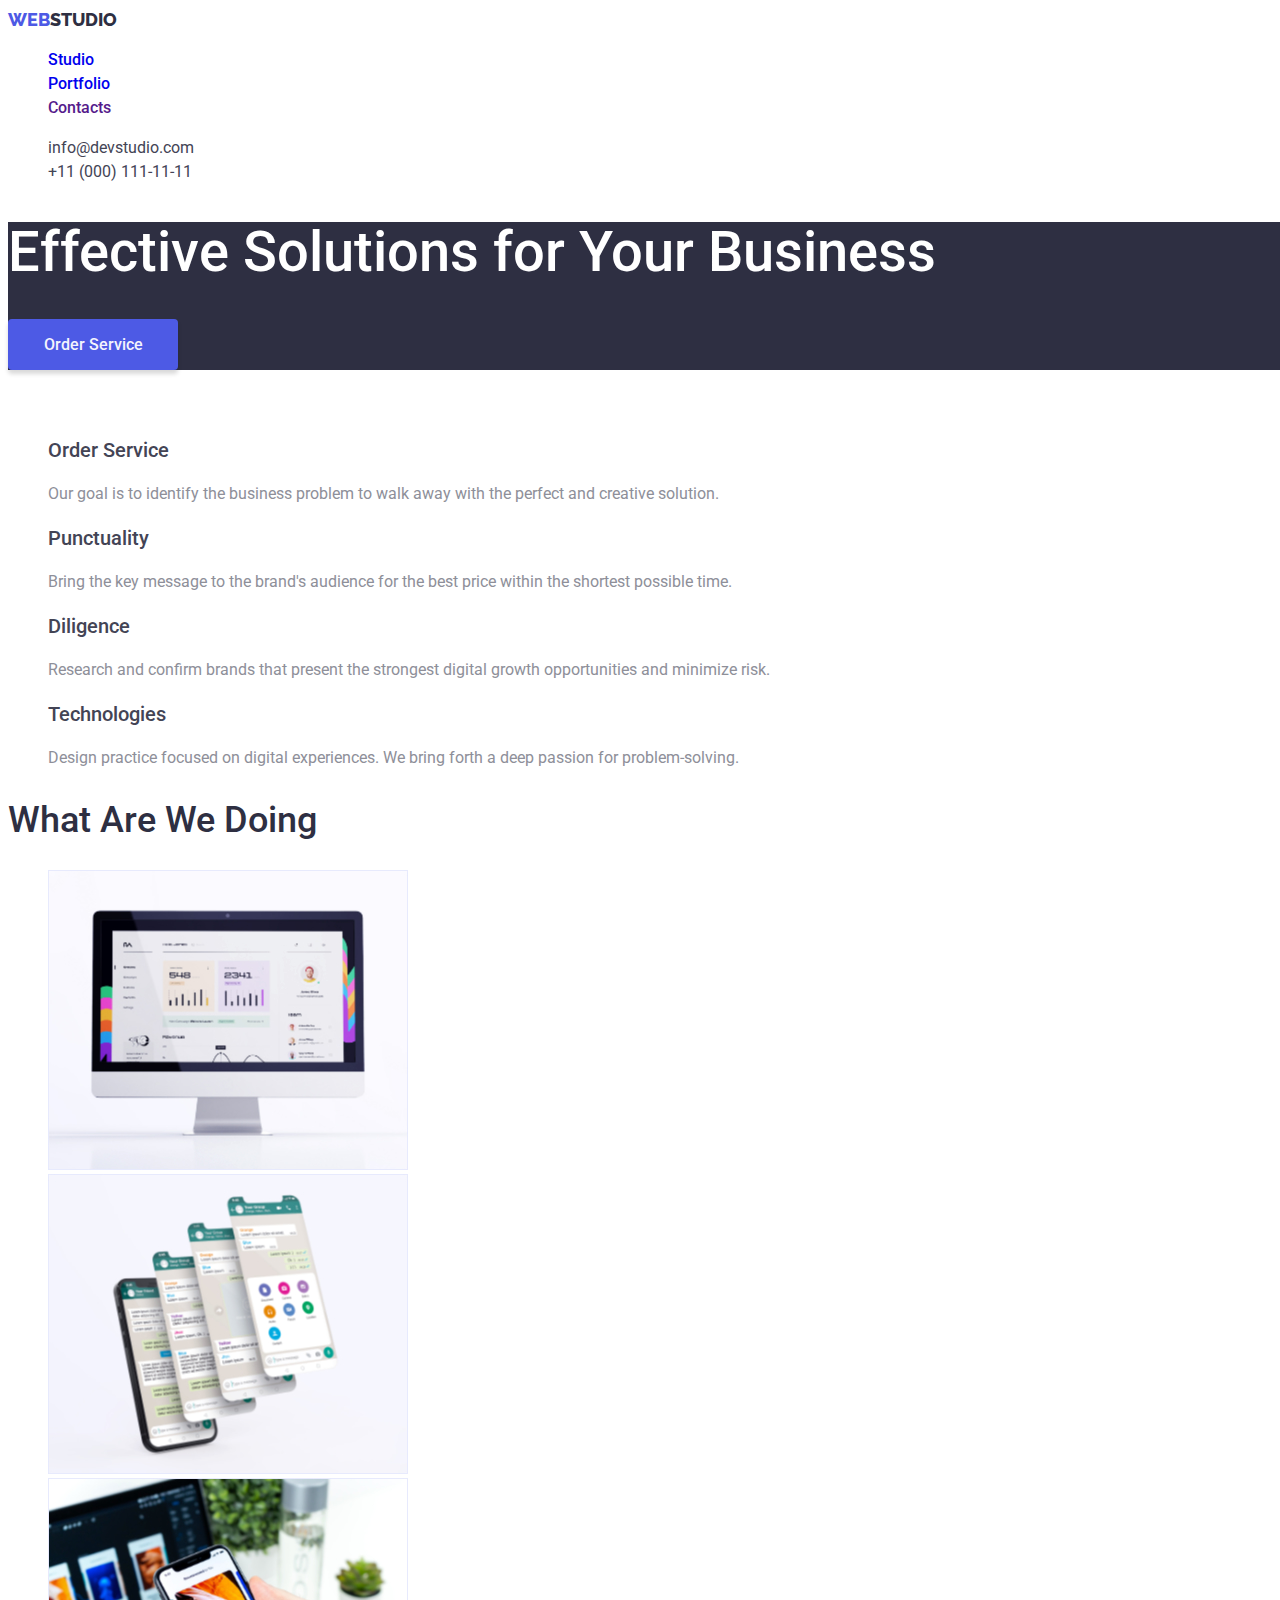
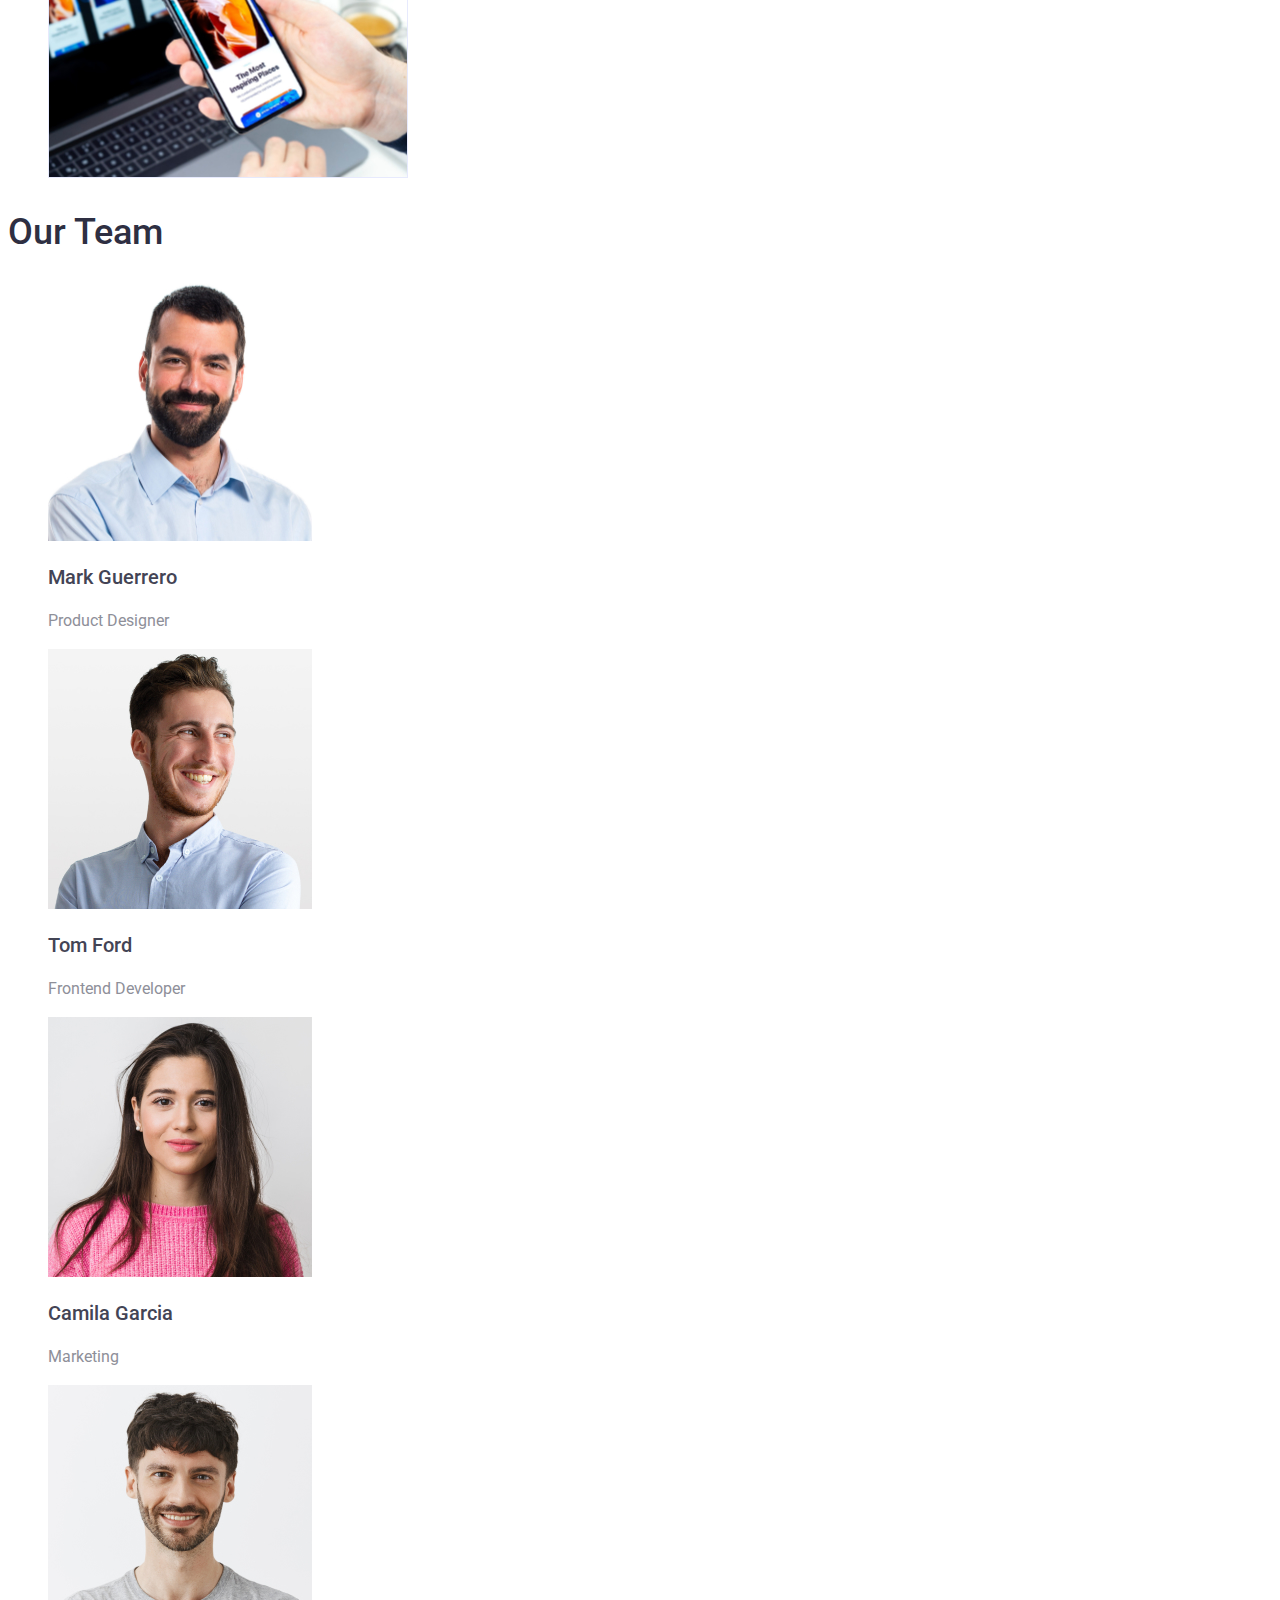
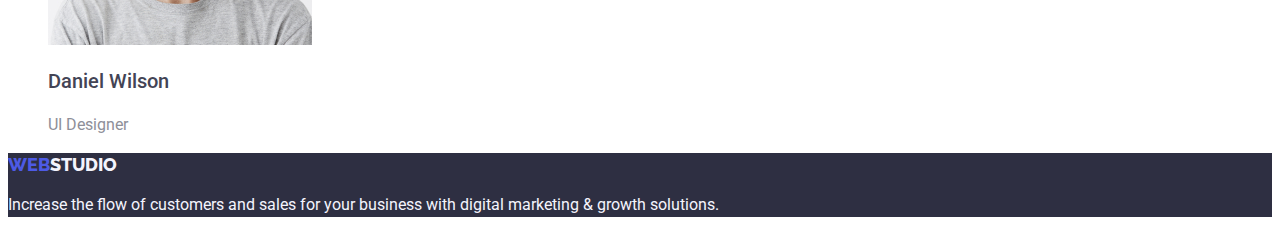
==== index.html @ f836b466 "Перенесла файлы" ====
<!DOCTYPE html>
<html lang="en">
  <head>
    <meta charset="UTF-8" />
    <meta http-equiv="X-UA-Compatible" content="IE=edge" />
    <meta name="viewport" content="width=device-width, initial-scale=1.0" />
    <title>WebStudio</title>
    <link
      href="https://fonts.googleapis.com/css2?family=Raleway:wght@700&family=Roboto:wght@400;500;700;900&display=swap"
      rel="stylesheet"
    />
    <link rel="stylesheet" href="./css/styles.css" />
  </head>
  <body>
    <header class="header">
      <a href=""
        ><span class="web">WEB</span><span class="studio">STUDIO</span></a
      >
      <nav>
        <ul class="header-nav">
          <li><a href="index.html" class="studio-link">Studio</a></li>
          <li><a href="portfolio.html" class="portfolio-link">Portfolio</a></li>
          <li><a href="" class="contacts-link">Contacts</a></li>
        </ul>
      </nav>
      <ul class="header-link">
        <li>
          <a href="mailto:info@devstudio.com" class="mail"
            >info@devstudio.com</a
          >
        </li>
        <li><a href="tel:+110001111111" class="tel">+11 (000) 111-11-11</a></li>
      </ul>
    </header>
    <main>
      <section class="hero">
        <h1 class="hero-title">Effective Solutions for Your Business</h1>
        <button class="button">
          <span class="button-text">Order Service</span>
        </button>
      </section>
      <section class="advantages">
        <h2 class="advantages-title">Our advantages</h2>
        <ul class="advantages-list">
          <li>
            <h3 class="header-list">Order Service</h3>
            <p class="text-list">
              Our goal is to identify the business problem to walk away with the
              perfect and creative solution.
            </p>
          </li>
          <li>
            <h3 class="header-list">Punctuality</h3>
            <p class="text-list">
              Bring the key message to the brand's audience for the best price
              within the shortest possible time.
            </p>
          </li>
          <li>
            <h3 class="header-list">Diligence</h3>
            <p class="text-list">
              Research and confirm brands that present the strongest digital
              growth opportunities and minimize risk.
            </p>
          </li>
          <li>
            <h3 class="header-list">Technologies</h3>
            <p class="text-list">
              Design practice focused on digital experiences. We bring forth a
              deep passion for problem-solving.
            </p>
          </li>
        </ul>
      </section>
      <section>
        <h2 class="section-title">What Are We Doing</h2>
        <ul>
          <li><img src="./images/img1.jpg" alt="Monitor" width="360" /></li>
          <li><img src="./images/img2.jpg" alt="Application" width="360" /></li>
          <li><img src="./images/img3.jpg" alt="Telephone" width="360" /></li>
        </ul>
      </section>
      <section>
        <h2 class="section-title">Our Team</h2>
        <ul>
          <li>
            <img src="./images/team1.jpg" alt="Mark" width="264" />
            <h3 class="header-list">Mark Guerrero</h3>
            <p class="text-list">Product Designer</p>
          </li>
          <li>
            <img src="./images/team2.jpg" alt="Tom" width="264" />
            <h3 class="header-list">Tom Ford</h3>
            <p class="text-list">Frontend Developer</p>
          </li>
          <li>
            <img src="./images/team3.jpg" alt="Camila" width="264" />
            <h3 class="header-list">Camila Garcia</h3>
            <p class="text-list">Marketing</p>
          </li>
          <li>
            <img src="./images/team4.jpg" alt="Daniel" width="264" />
            <h3 class="header-list">Daniel Wilson</h3>
            <p class="text-list">UI Designer</p>
          </li>
        </ul>
      </section>
    </main>
    <footer class="footer">
      <a href=""
        ><span class="web">WEB</span
        ><span class="studio-footer">STUDIO</span></a
      >
      <p class="footer-text">
        Increase the flow of customers and sales for your business with digital
        marketing & growth solutions.
      </p>
    </footer>
  </body>
</html>
---- css/styles.css ----
:root{
--PrimaryBrand: #4D5AE5;
--DarkColor: #2E2F42;
--SuccessColor: #31D0AA;
--TextColor: #434455;
--SubtleText: #8E8F99;
--Accent: #E7E9FC;
--Light : #F4F4FD;
}

body{
font-family:"Roboto", sans-serif;
}

a{
    text-decoration: none;
}

ul{
list-style-type: none;
}

.header{
background-color: #fff; 
}

.web{
color: var(--PrimaryBrand);
width: 44px;
font-weight: 800;
font-size: 18px;
line-height: 24px;
font-family: "Raleway";
}

.studio{
font-family: 'Raleway';
color: var(--DarkColor);
width: 44px;
font-weight: 800;
font-size: 18px;
line-height: 24px;
}

.header-nav{
color: var(--DarkColor);
font-weight: 500;
font-size: 16px;
line-height: 24px;
}

.studio-link:hover,
.studio-link:focus,
.portfolio-link:hover,
.portfolio-link:focus
.contacts-link:hover,
.contacts-link:focus{
color:var(--TextColor);
}

.header-nav:visited{
color: var(--TextColor);
}

.studio-link:active,
.portfolio-link:active,
.contacts-link:active{
color: var(--PrimaryBrand);
}

.mail, .tel{
color: var(--TextColor);
font-weight: 400;
font-size: 16px;
line-height: 24px;
}

.mail:hover, .mail:focus{
color: var(--PrimaryBrand);
}

.tel:hover, .tel:focus{
color: var(--PrimaryBrand);
}

.hero{
background-color: var(--DarkColor);
width: 1440px;
}

.hero-title{
color: #fff;
font-weight: 500;
font-size: 56px;
line-height: 60px;
}

.button{
background-color: var(--PrimaryBrand);
color: #F4F4FD;
width: 170px;
height: 51px;
box-shadow: 0px 4px 4px rgba(0, 0, 0, 0.15);
border-radius: 4px;
border: 0px;
cursor: pointer;
font-family: "Roboto";
font-weight: 500;
font-size: 16px;
line-height: 19px;
}

.advantages-title{
color: transparent;
}

.header-list{
color: var(--TextColor);
font-weight: 500;
font-size: 20px;
line-height: 24px;
}

.text-list{
color: var(--SubtleText);
font-weight: 400;
font-size: 16px;
line-height: 24px;
}

.section-title{
color: var(--DarkColor);
font-weight: 500;
font-size: 36px;
line-height: 40px;
}

.footer{
background-color: var(--DarkColor);
}

.studio-footer{
font-family: "Raleway";
color: #F4F4FD;
font-weight: 800;
font-size: 18px;
line-height: 21px;
}

.footer-text{
color: var(--Light);
font-weight: 400;
font-size: 16px;
line-height: 24px;
}

.portfolio-title{
color: transparent;
}

.portfolio-btn{
width: 116px;
height: 48px;
background: #F4F4FD;
border: 1px solid #E7E9FC;
border-radius: 4px;
font-family: 'Roboto';
font-weight: 500;
font-size: 16px;
line-height: 24px;
color:var(--PrimaryBrand)
}

.portfolio-btn:hover,
.portfolio-btn:focus{
background-color: var(--PrimaryBrand);
color: var(--Light);
}

.portfolio-btn{
cursor: pointer;
}
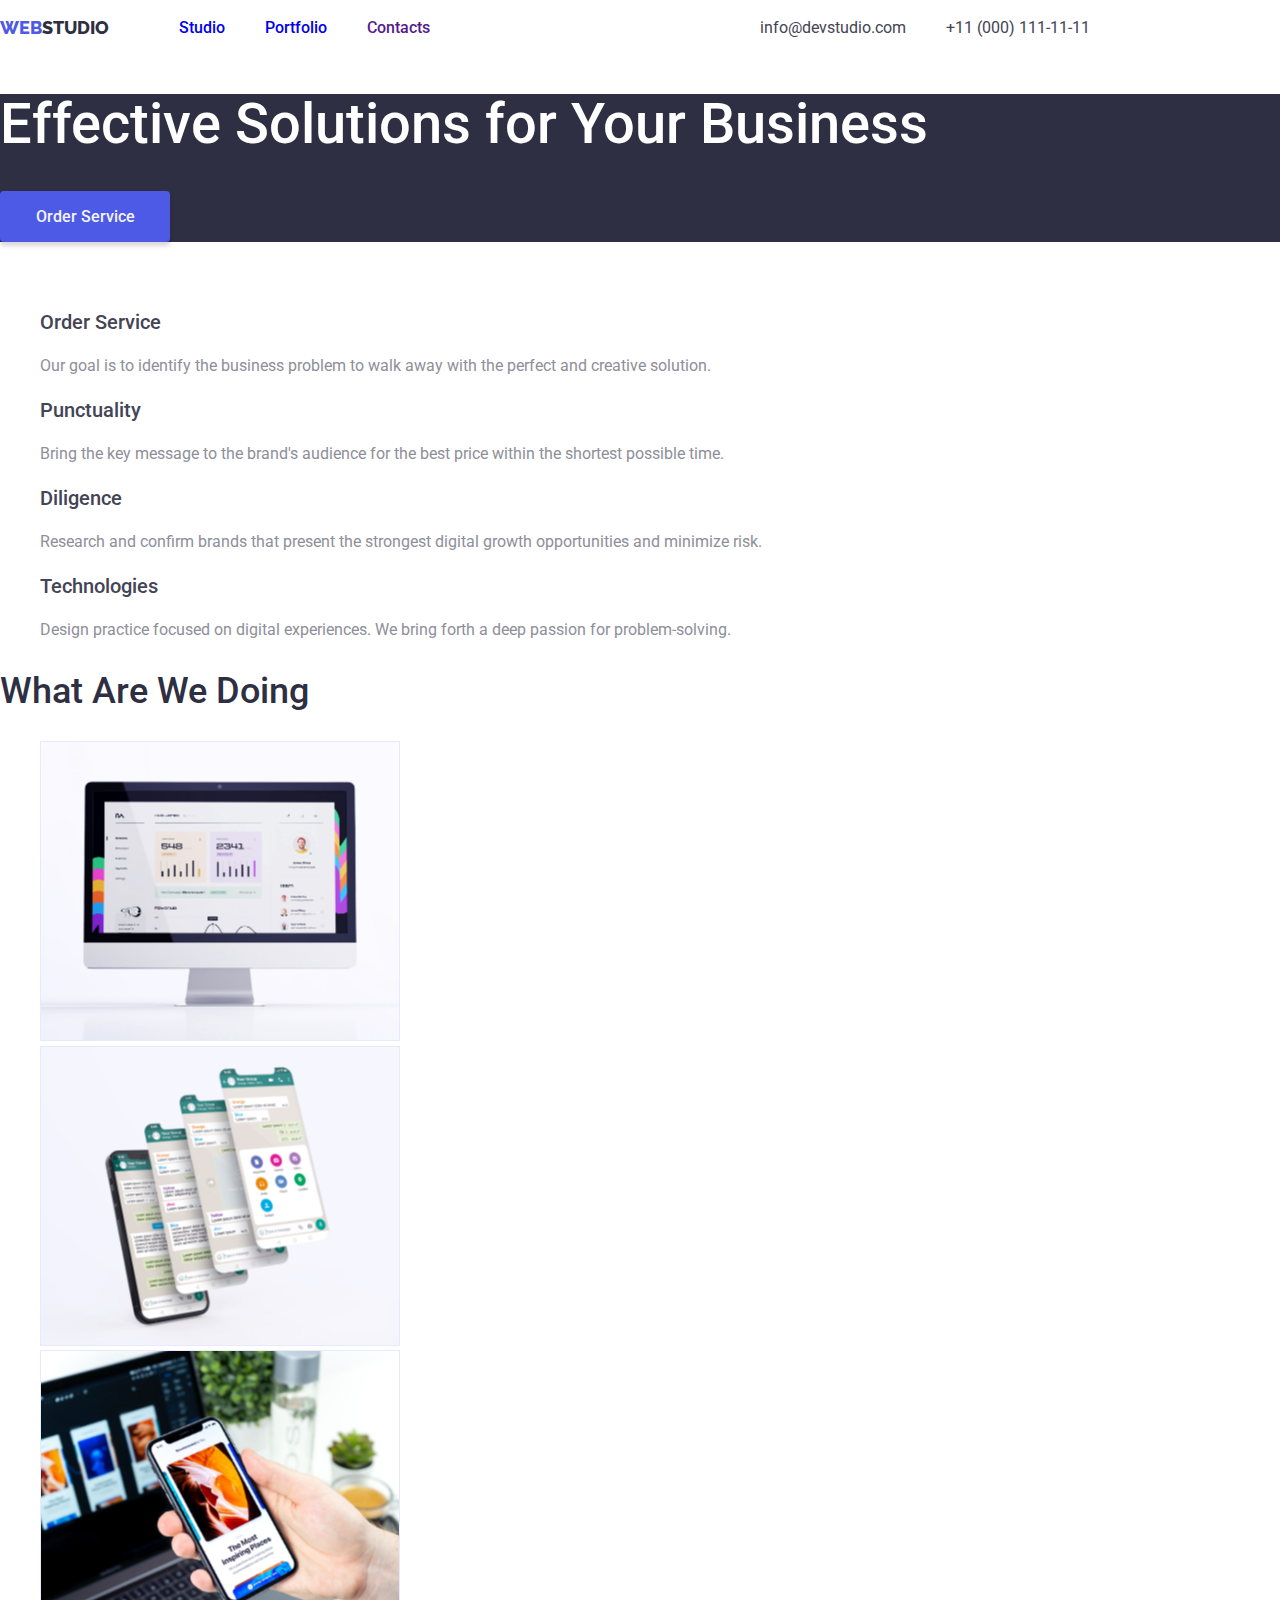
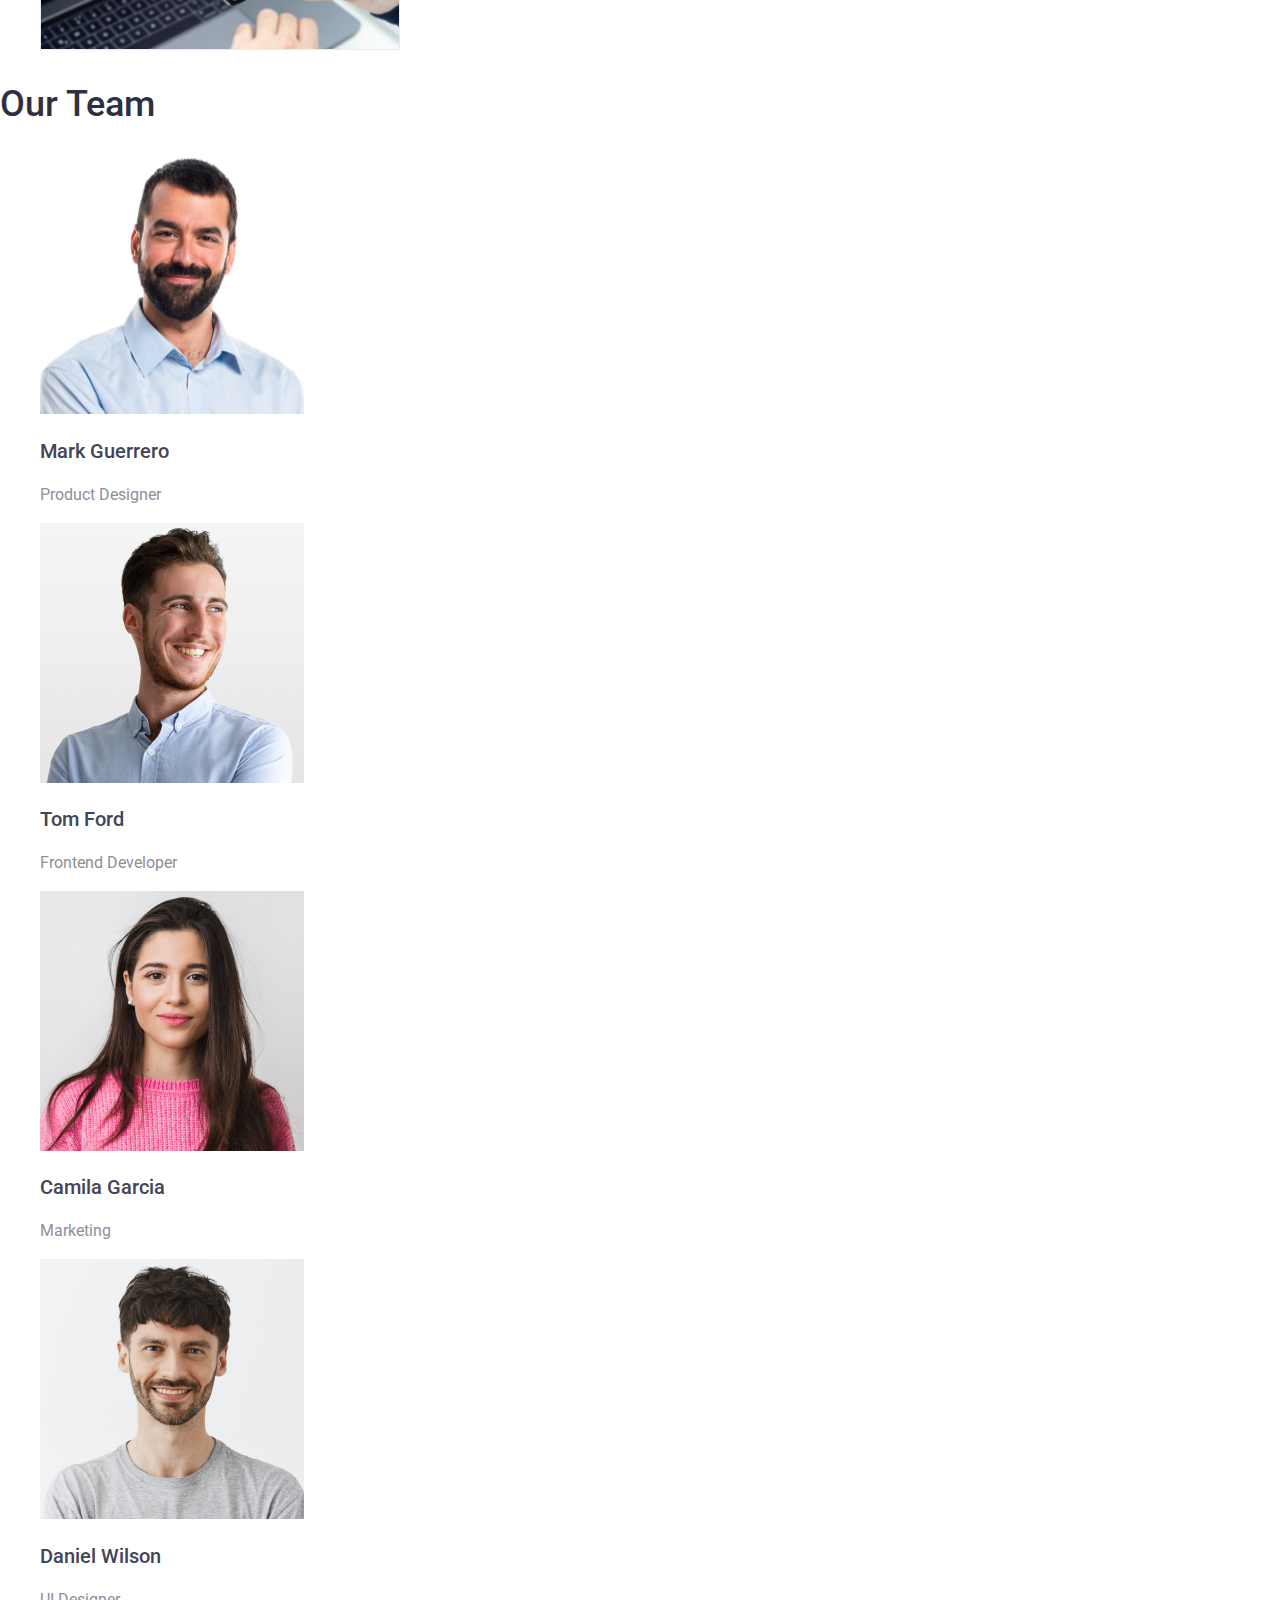
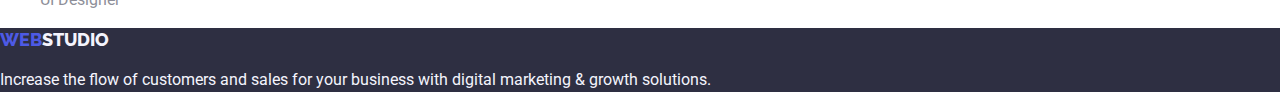
==== commit 42ee90d9: "css" ====
--- a/index.html
+++ b/index.html
@@ -6,6 +6,10 @@
     <meta name="viewport" content="width=device-width, initial-scale=1.0" />
     <title>WebStudio</title>
     <link
+    rel="stylesheet"
+    href="https://cdnjs.cloudflare.com/ajax/libs/modern-normalize/1.0.0/modern-normalize.min.css"
+  />
+    <link
       href="https://fonts.googleapis.com/css2?family=Raleway:wght@700&family=Roboto:wght@400;500;700;900&display=swap"
       rel="stylesheet"
     />
@@ -13,24 +17,26 @@
   </head>
   <body>
     <header class="header">
+      <nav class="main-nav">
       <a href=""
         ><span class="web">WEB</span><span class="studio">STUDIO</span></a
       >
-      <nav>
+      
         <ul class="header-nav">
-          <li><a href="index.html" class="studio-link">Studio</a></li>
-          <li><a href="portfolio.html" class="portfolio-link">Portfolio</a></li>
-          <li><a href="" class="contacts-link">Contacts</a></li>
+          <li><a href="index.html" class="studio-link item">Studio</a></li>
+          <li><a href="portfolio.html" class="portfolio-link item">Portfolio</a></li>
+          <li><a href="" class="contacts-link item">Contacts</a></li>
         </ul>
-      </nav>
+      
       <ul class="header-link">
         <li>
-          <a href="mailto:info@devstudio.com" class="mail"
+          <a href="mailto:info@devstudio.com" class="mail item"
             >info@devstudio.com</a
           >
         </li>
-        <li><a href="tel:+110001111111" class="tel">+11 (000) 111-11-11</a></li>
+        <li><a href="tel:+110001111111" class="tel item">+11 (000) 111-11-11</a></li>
       </ul>
+    </nav>
     </header>
     <main>
       <section class="hero">
--- a/css/styles.css
+++ b/css/styles.css
@@ -43,11 +43,28 @@
 line-height: 24px;
 }
 
+.main-nav{
+display: flex;
+align-items: center;
+justify-content: start;
+}
+
 .header-nav{
+display: flex;
+margin-left: 70px;
+padding-left: 0;
 color: var(--DarkColor);
 font-weight: 500;
 font-size: 16px;
 line-height: 24px;
+}
+
+.header-nav li{
+margin-right: 40px;
+}
+
+.header-nav :last-child{
+margin-right: 0px;
 }
 
 .studio-link:hover,
@@ -69,7 +86,18 @@
 color: var(--PrimaryBrand);
 }
 
+.header-link{
+display: flex;
+padding-left: 0;
+margin-left: 330px;
+}
+
+.header-link:first-child{
+margin-right: 40px;
+}
+
 .mail, .tel{
+margin-right: 40px;
 color: var(--TextColor);
 font-weight: 400;
 font-size: 16px;
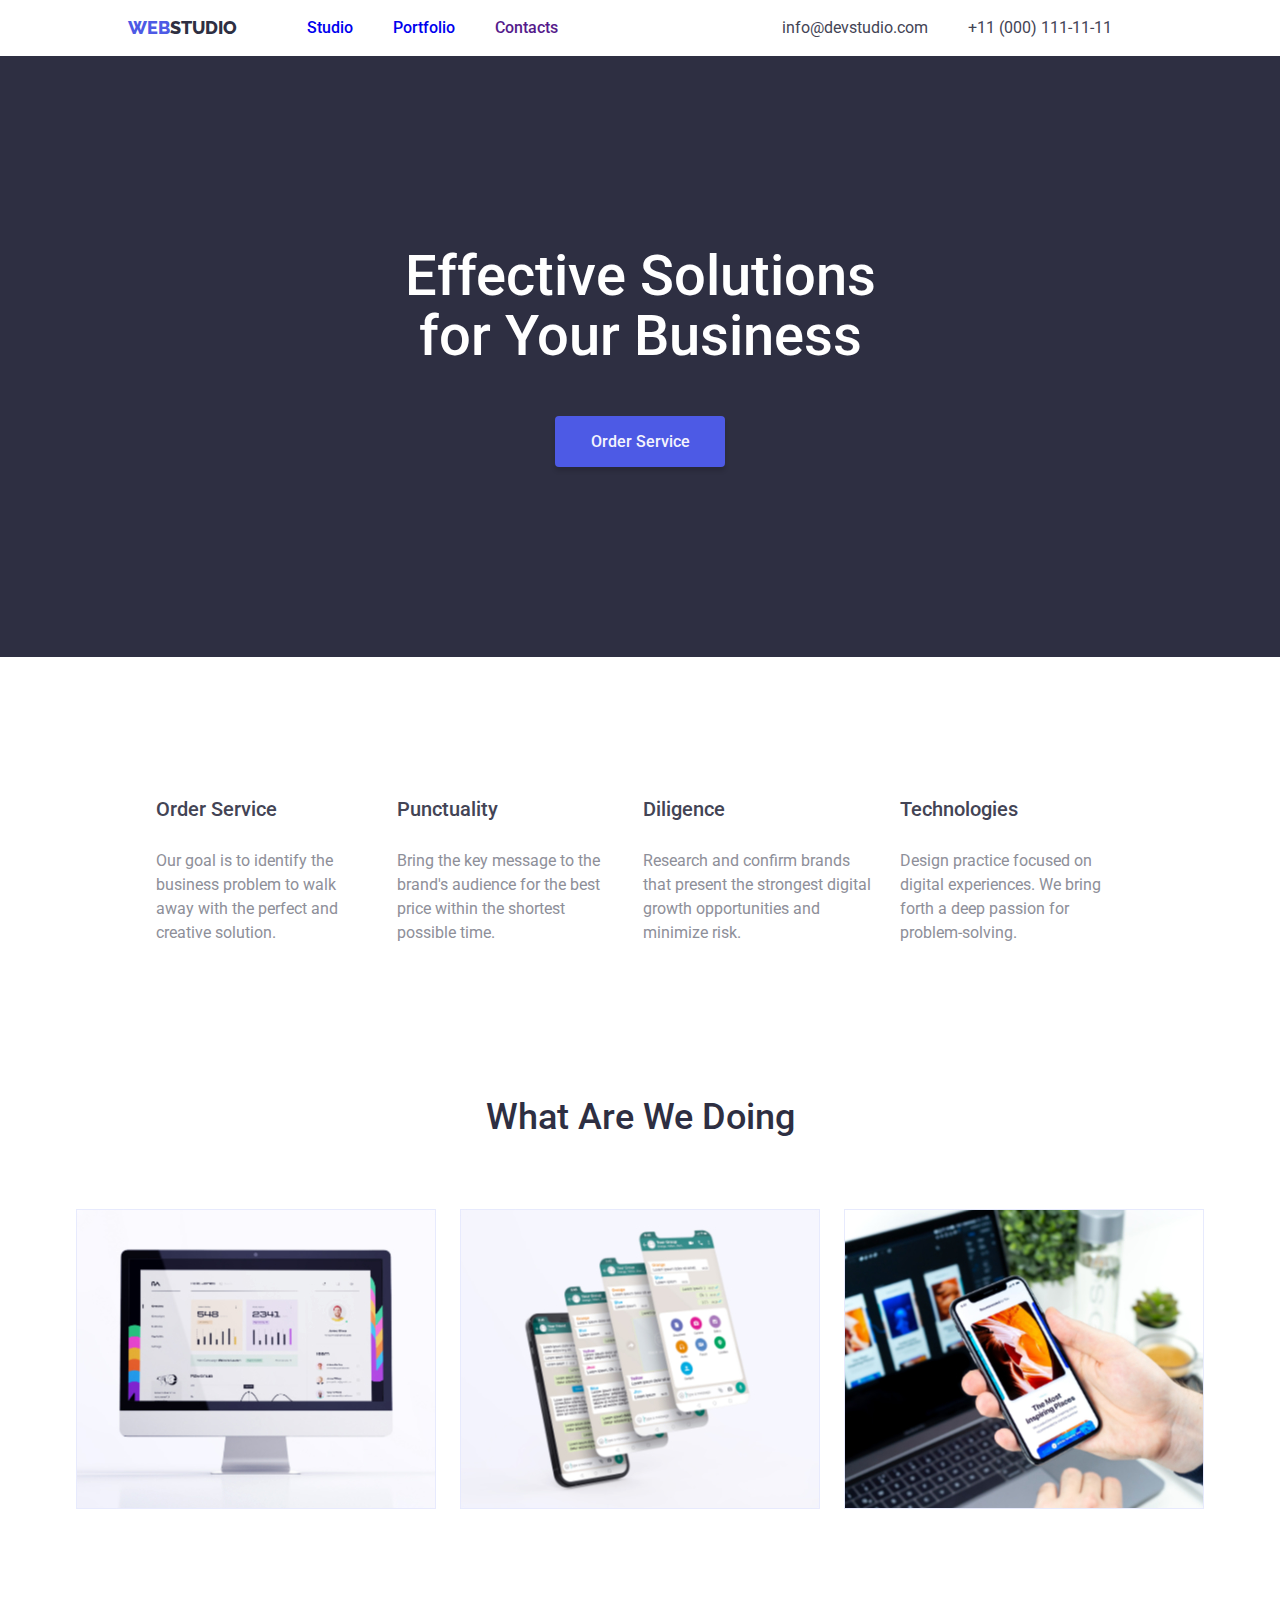
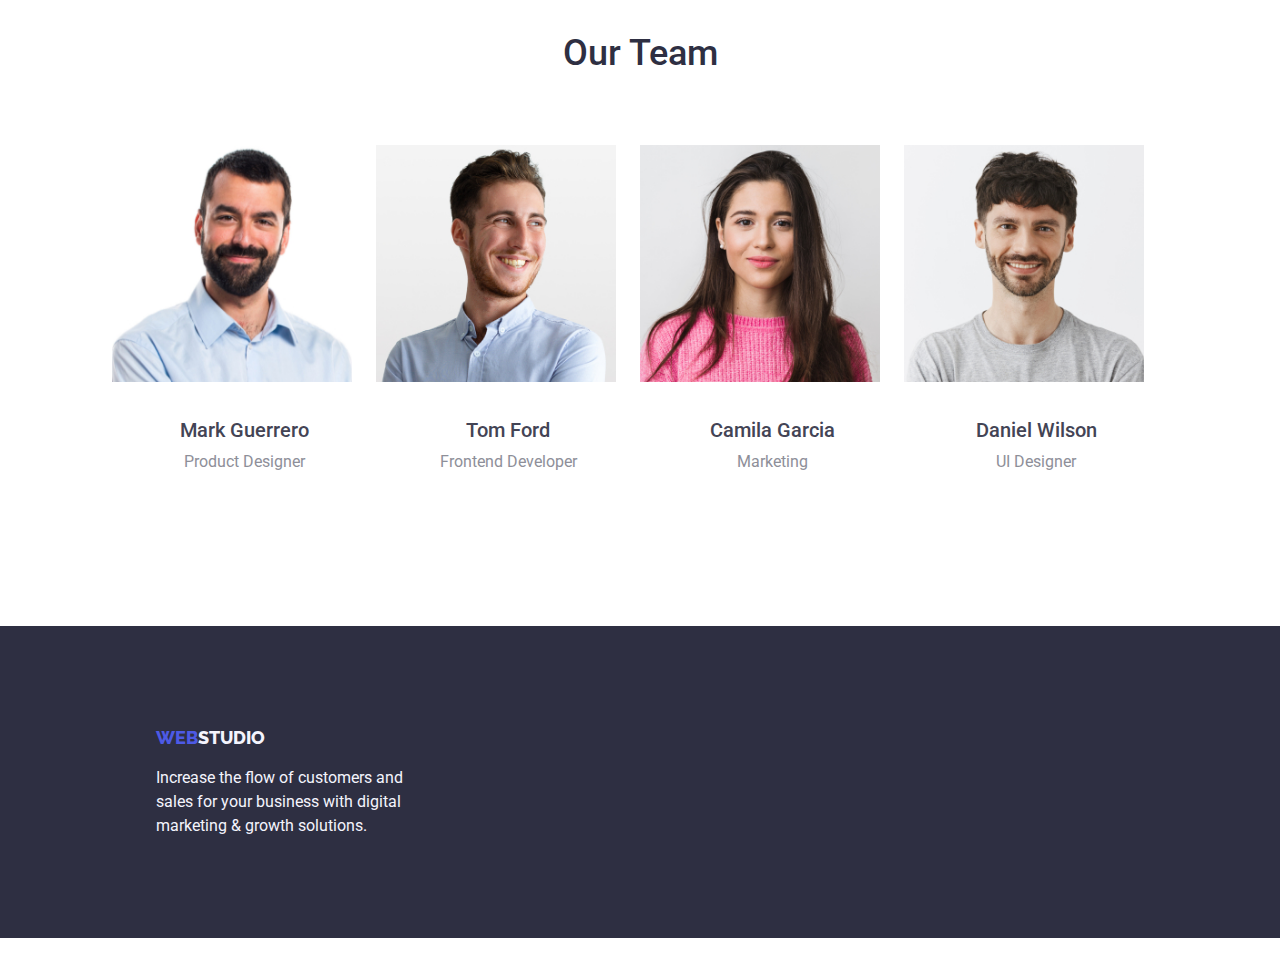
==== commit 53d6606c: "Оформила index.html" ====
--- a/index.html
+++ b/index.html
@@ -6,9 +6,9 @@
     <meta name="viewport" content="width=device-width, initial-scale=1.0" />
     <title>WebStudio</title>
     <link
-    rel="stylesheet"
-    href="https://cdnjs.cloudflare.com/ajax/libs/modern-normalize/1.0.0/modern-normalize.min.css"
-  />
+      rel="stylesheet"
+      href="https://cdnjs.cloudflare.com/ajax/libs/modern-normalize/1.0.0/modern-normalize.min.css"
+    />
     <link
       href="https://fonts.googleapis.com/css2?family=Raleway:wght@700&family=Roboto:wght@400;500;700;900&display=swap"
       rel="stylesheet"
@@ -18,25 +18,29 @@
   <body>
     <header class="header">
       <nav class="main-nav">
-      <a href=""
-        ><span class="web">WEB</span><span class="studio">STUDIO</span></a
-      >
-      
+        <a href=""
+          ><span class="web">WEB</span><span class="studio">STUDIO</span></a
+        >
+
         <ul class="header-nav">
           <li><a href="index.html" class="studio-link item">Studio</a></li>
-          <li><a href="portfolio.html" class="portfolio-link item">Portfolio</a></li>
+          <li>
+            <a href="portfolio.html" class="portfolio-link item">Portfolio</a>
+          </li>
           <li><a href="" class="contacts-link item">Contacts</a></li>
         </ul>
-      
-      <ul class="header-link">
-        <li>
-          <a href="mailto:info@devstudio.com" class="mail item"
-            >info@devstudio.com</a
-          >
-        </li>
-        <li><a href="tel:+110001111111" class="tel item">+11 (000) 111-11-11</a></li>
-      </ul>
-    </nav>
+
+        <ul class="header-link">
+          <li>
+            <a href="mailto:info@devstudio.com" class="mail item"
+              >info@devstudio.com</a
+            >
+          </li>
+          <li>
+            <a href="tel:+110001111111" class="tel item">+11 (000) 111-11-11</a>
+          </li>
+        </ul>
+      </nav>
     </header>
     <main>
       <section class="hero">
@@ -80,7 +84,7 @@
       </section>
       <section>
         <h2 class="section-title">What Are We Doing</h2>
-        <ul>
+        <ul class="section-list">
           <li><img src="./images/img1.jpg" alt="Monitor" width="360" /></li>
           <li><img src="./images/img2.jpg" alt="Application" width="360" /></li>
           <li><img src="./images/img3.jpg" alt="Telephone" width="360" /></li>
@@ -88,35 +92,57 @@
       </section>
       <section>
         <h2 class="section-title">Our Team</h2>
-        <ul>
-          <li>
-            <img src="./images/team1.jpg" alt="Mark" width="264" />
-            <h3 class="header-list">Mark Guerrero</h3>
-            <p class="text-list">Product Designer</p>
+        <ul class="team-list">
+          <li class="section-team">
+            <img
+              src="./images/team1.jpg"
+              alt="Mark"
+              width="264"
+              class="image-team"
+            />
+            <h3 class="header-team">Mark Guerrero</h3>
+            <p class="text-team">Product Designer</p>
           </li>
-          <li>
-            <img src="./images/team2.jpg" alt="Tom" width="264" />
-            <h3 class="header-list">Tom Ford</h3>
-            <p class="text-list">Frontend Developer</p>
+          <li class="section-team">
+            <img
+              src="./images/team2.jpg"
+              alt="Tom"
+              width="264"
+              class="image-team"
+            />
+            <h3 class="header-team">Tom Ford</h3>
+            <p class="text-team">Frontend Developer</p>
           </li>
-          <li>
-            <img src="./images/team3.jpg" alt="Camila" width="264" />
-            <h3 class="header-list">Camila Garcia</h3>
-            <p class="text-list">Marketing</p>
+          <li class="section-team">
+            <img
+              src="./images/team3.jpg"
+              alt="Camila"
+              width="264"
+              class="image-team"
+            />
+            <h3 class="header-team">Camila Garcia</h3>
+            <p class="text-team">Marketing</p>
           </li>
-          <li>
-            <img src="./images/team4.jpg" alt="Daniel" width="264" />
-            <h3 class="header-list">Daniel Wilson</h3>
-            <p class="text-list">UI Designer</p>
+          <li class="section-team">
+            <img
+              src="./images/team4.jpg"
+              alt="Daniel"
+              width="264"
+              class="image-team"
+            />
+            <h3 class="header-team">Daniel Wilson</h3>
+            <p class="text-team">UI Designer</p>
           </li>
         </ul>
       </section>
     </main>
     <footer class="footer">
-      <a href=""
-        ><span class="web">WEB</span
-        ><span class="studio-footer">STUDIO</span></a
-      >
+      <div class="logo-footer">
+        <a href="" class="footer-link"
+          ><span class="web footer">WEB</span
+          ><span class="studio-footer">STUDIO</span></a
+        >
+      </div>
       <p class="footer-text">
         Increase the flow of customers and sales for your business with digital
         marketing & growth solutions.
--- a/css/styles.css
+++ b/css/styles.css
@@ -1,211 +1,343 @@
-
-:root{
---PrimaryBrand: #4D5AE5;
---DarkColor: #2E2F42;
---SuccessColor: #31D0AA;
---TextColor: #434455;
---SubtleText: #8E8F99;
---Accent: #E7E9FC;
---Light : #F4F4FD;
-}
-
-body{
-font-family:"Roboto", sans-serif;
-}
-
-a{
-    text-decoration: none;
-}
-
-ul{
-list-style-type: none;
-}
-
-.header{
-background-color: #fff; 
-}
-
-.web{
-color: var(--PrimaryBrand);
-width: 44px;
-font-weight: 800;
-font-size: 18px;
-line-height: 24px;
-font-family: "Raleway";
-}
-
-.studio{
-font-family: 'Raleway';
-color: var(--DarkColor);
-width: 44px;
-font-weight: 800;
-font-size: 18px;
-line-height: 24px;
-}
-
-.main-nav{
-display: flex;
-align-items: center;
-justify-content: start;
-}
-
-.header-nav{
-display: flex;
-margin-left: 70px;
-padding-left: 0;
-color: var(--DarkColor);
-font-weight: 500;
-font-size: 16px;
-line-height: 24px;
-}
-
-.header-nav li{
-margin-right: 40px;
-}
-
-.header-nav :last-child{
-margin-right: 0px;
+:root {
+  --PrimaryBrand: #4d5ae5;
+  --DarkColor: #2e2f42;
+  --SuccessColor: #31d0aa;
+  --TextColor: #434455;
+  --SubtleText: #8e8f99;
+  --Accent: #e7e9fc;
+  --Light: #f4f4fd;
+}
+
+body {
+  font-family: "Roboto", sans-serif;
+}
+
+a {
+  text-decoration: none;
+}
+
+ul {
+  list-style-type: none;
+}
+
+.header {
+  justify-content: center;
+  width: 80%;
+  margin: auto;
+  background-color: #fff;
+}
+
+.web {
+  color: var(--PrimaryBrand);
+  width: 44px;
+  font-weight: 800;
+  font-size: 18px;
+  line-height: 24px;
+  font-family: "Raleway";
+}
+
+.studio {
+  font-family: "Raleway";
+  color: var(--DarkColor);
+  width: 44px;
+  font-weight: 800;
+  font-size: 18px;
+  line-height: 24px;
+}
+
+.main-nav {
+  display: flex;
+  align-items: center;
+}
+
+.header-nav {
+  display: flex;
+  margin-left: 70px;
+  padding-left: 0;
+  color: var(--DarkColor);
+  font-weight: 500;
+  font-size: 16px;
+  line-height: 24px;
+}
+
+.header-nav li {
+  margin-right: 40px;
+}
+
+.header-nav :last-child {
+  margin-right: 0px;
 }
 
 .studio-link:hover,
 .studio-link:focus,
 .portfolio-link:hover,
-.portfolio-link:focus
-.contacts-link:hover,
-.contacts-link:focus{
-color:var(--TextColor);
-}
-
-.header-nav:visited{
-color: var(--TextColor);
+.portfolio-link:focus .contacts-link:hover,
+.contacts-link:focus {
+  color: var(--TextColor);
+}
+
+.header-nav:visited {
+  color: var(--TextColor);
 }
 
 .studio-link:active,
 .portfolio-link:active,
-.contacts-link:active{
-color: var(--PrimaryBrand);
-}
-
-.header-link{
-display: flex;
-padding-left: 0;
-margin-left: 330px;
-}
-
-.header-link:first-child{
-margin-right: 40px;
-}
-
-.mail, .tel{
-margin-right: 40px;
-color: var(--TextColor);
-font-weight: 400;
-font-size: 16px;
-line-height: 24px;
-}
-
-.mail:hover, .mail:focus{
-color: var(--PrimaryBrand);
-}
-
-.tel:hover, .tel:focus{
-color: var(--PrimaryBrand);
-}
-
-.hero{
-background-color: var(--DarkColor);
-width: 1440px;
-}
-
-.hero-title{
-color: #fff;
-font-weight: 500;
-font-size: 56px;
-line-height: 60px;
-}
-
-.button{
-background-color: var(--PrimaryBrand);
-color: #F4F4FD;
-width: 170px;
-height: 51px;
-box-shadow: 0px 4px 4px rgba(0, 0, 0, 0.15);
-border-radius: 4px;
-border: 0px;
-cursor: pointer;
-font-family: "Roboto";
-font-weight: 500;
-font-size: 16px;
-line-height: 19px;
-}
-
-.advantages-title{
-color: transparent;
-}
-
-.header-list{
-color: var(--TextColor);
-font-weight: 500;
-font-size: 20px;
-line-height: 24px;
-}
-
-.text-list{
-color: var(--SubtleText);
-font-weight: 400;
-font-size: 16px;
-line-height: 24px;
-}
-
-.section-title{
-color: var(--DarkColor);
-font-weight: 500;
-font-size: 36px;
-line-height: 40px;
-}
-
-.footer{
-background-color: var(--DarkColor);
-}
-
-.studio-footer{
-font-family: "Raleway";
-color: #F4F4FD;
-font-weight: 800;
-font-size: 18px;
-line-height: 21px;
-}
-
-.footer-text{
-color: var(--Light);
-font-weight: 400;
-font-size: 16px;
-line-height: 24px;
-}
-
-.portfolio-title{
-color: transparent;
-}
-
-.portfolio-btn{
-width: 116px;
-height: 48px;
-background: #F4F4FD;
-border: 1px solid #E7E9FC;
-border-radius: 4px;
-font-family: 'Roboto';
-font-weight: 500;
-font-size: 16px;
-line-height: 24px;
-color:var(--PrimaryBrand)
+.contacts-link:active {
+  color: var(--PrimaryBrand);
+}
+
+.header-link {
+  display: flex;
+  padding-left: 0;
+  margin-left: auto;
+}
+
+.header-link:first-child {
+  margin-right: 40px;
+}
+
+.mail,
+.tel {
+  margin-right: 40px;
+  color: var(--TextColor);
+  font-weight: 400;
+  font-size: 16px;
+  line-height: 24px;
+}
+
+.mail:hover,
+.mail:focus {
+  color: var(--PrimaryBrand);
+}
+
+.tel:hover,
+.tel:focus {
+  color: var(--PrimaryBrand);
+}
+
+.hero {
+  display: inline-block;
+  text-align: center;
+  background-color: var(--DarkColor);
+  width: 100%;
+}
+
+.hero-title {
+  margin: auto;
+  padding-top: 190px;
+  padding-bottom: 50px;
+  width: 492px;
+  color: #fff;
+  font-weight: 500;
+  font-size: 56px;
+  line-height: 60px;
+}
+
+.button {
+  margin-bottom: 190px;
+  background-color: var(--PrimaryBrand);
+  color: #f4f4fd;
+  width: 170px;
+  height: 51px;
+  box-shadow: 0px 4px 4px rgba(0, 0, 0, 0.15);
+  border-radius: 4px;
+  border: 0px;
+  cursor: pointer;
+  font-family: "Roboto";
+  font-weight: 500;
+  font-size: 16px;
+  line-height: 19px;
+}
+
+.advantages-list {
+  display: flex;
+  flex-direction: row;
+  margin-top: 120px;
+  margin-left: 156px;
+  margin-right: 156px;
+  padding-left: 0px;
+}
+
+..advantages-list:first-child{
+padding-left: 156px;
+}
+
+..advantages-list:last-child{
+padding-right: 156px;
+}
+
+.advantages-list :not(:last-child) {
+  padding-right: 24px;
+}
+
+.advantages-title {
+  display: none;
+  margin: 0;
+  padding: 0;
+  color: transparent;
+}
+
+.header-list {
+  padding-bottom: 8px;
+  color: var(--TextColor);
+  font-weight: 500;
+  font-size: 20px;
+  line-height: 24px;
+}
+
+.text-list {
+  color: var(--SubtleText);
+  font-weight: 400;
+  font-size: 16px;
+  line-height: 24px;
+}
+
+.section-title {
+  text-align: center;
+  margin: auto;
+  padding-top: 120px;
+  padding-bottom: 72px;
+  color: var(--DarkColor);
+  font-weight: 500;
+  font-size: 36px;
+  line-height: 40px;
+}
+
+.section-list {
+  display: flex;
+  justify-content: center;
+  margin: 0;
+  padding: 0;
+}
+
+.section-list :not(:last-child) {
+  padding-right: 24px;
+}
+
+.team-list {
+  display: flex;
+  justify-content: center;
+  margin: 0;
+  padding: 0;
+}
+
+.image-team {
+  padding: 0px;
+}
+
+.header-team{
+padding-right: 0px !important;
+}
+
+.section-team :not(:last-child) {
+  padding-right: 24px;
+}
+
+.section-team:first-child{
+padding-left: 156px;
+}
+
+.section-team:last-child{
+padding-right: 156px;
+}
+
+.header-team{
+padding-top: 32px;
+padding-bottom: 8px;
+}
+
+.text-team {
+  text-align: center;
+}
+
+.text-team {
+  padding-bottom: 152px;
+}
+
+.header-list > .team {
+  margin: 0;
+  padding-top: 32px;
+  padding-bottom: 8px;
+  padding-left: 0px;
+  padding-right: 0px;
+}
+
+.header-team {
+  text-align: center;
+  margin: 0px;
+  padding-bottom: 8px;
+  color: var(--TextColor);
+  font-weight: 500;
+  font-size: 20px;
+  line-height: 24px;
+}
+
+.text-team {
+  margin: 0px;
+  color: var(--SubtleText);
+  font-weight: 400;
+  font-size: 16px;
+  line-height: 24px;
+}
+
+.footer {
+  width: 100%;
+  background-color: var(--DarkColor);
+}
+
+.logo-footer{
+padding-top: 100px;
+padding-bottom: 16px;
+padding-left: 156px;
+}
+
+.studio-footer {
+  font-family: "Raleway";
+  color: #f4f4fd;
+  font-weight: 800;
+  font-size: 18px;
+  line-height: 21px;
+}
+
+
+.web .footer{
+margin: 0;
+}
+
+.footer-text {
+margin-left: 156px;
+margin-top: 0px;
+padding-bottom: 100px;
+  width: 264px;
+  color: var(--Light);
+  font-weight: 400;
+  font-size: 16px;
+  line-height: 24px;
+}
+
+.portfolio-title {
+  color: transparent;
+}
+
+.portfolio-btn {
+  width: 116px;
+  height: 48px;
+  background: #f4f4fd;
+  border: 1px solid #e7e9fc;
+  border-radius: 4px;
+  font-family: "Roboto";
+  font-weight: 500;
+  font-size: 16px;
+  line-height: 24px;
+  color: var(--PrimaryBrand);
 }
 
 .portfolio-btn:hover,
-.portfolio-btn:focus{
-background-color: var(--PrimaryBrand);
-color: var(--Light);
-}
-
-.portfolio-btn{
-cursor: pointer;
-}+.portfolio-btn:focus {
+  background-color: var(--PrimaryBrand);
+  color: var(--Light);
+}
+
+.portfolio-btn {
+  cursor: pointer;
+}
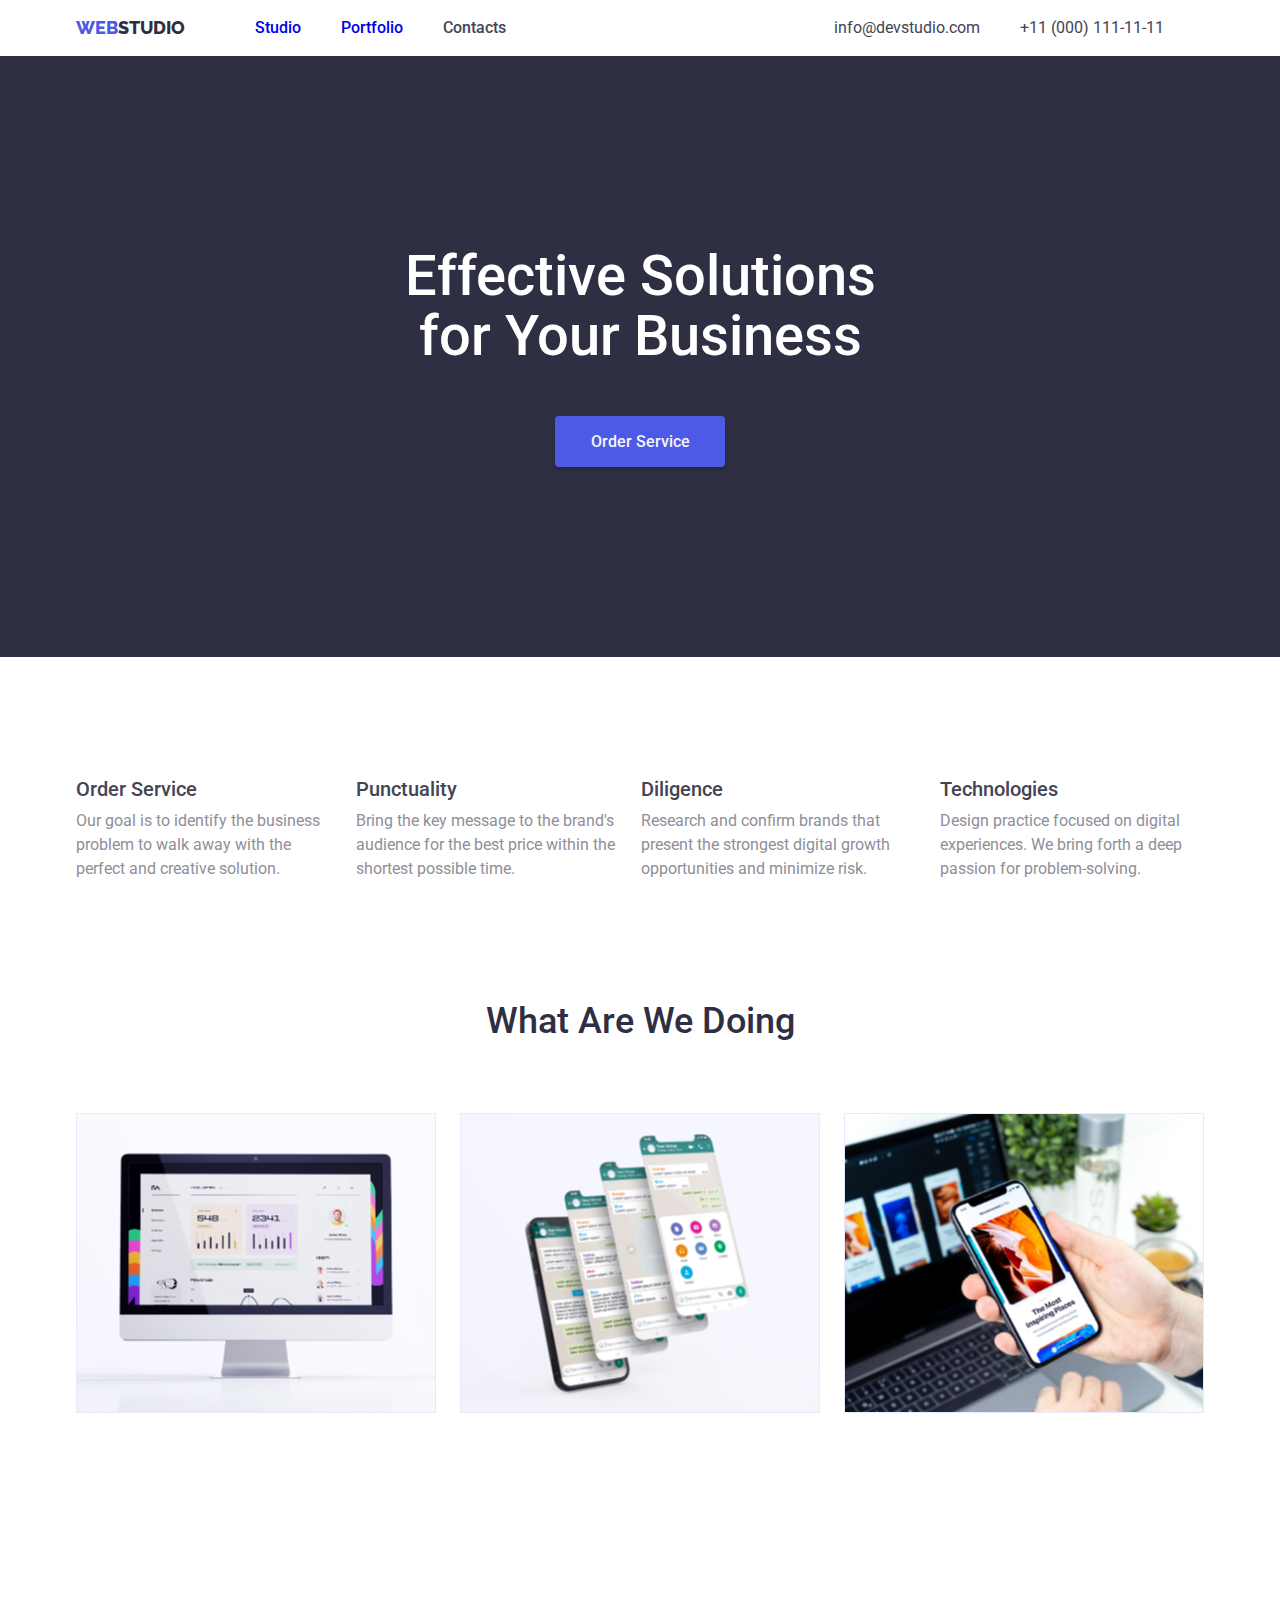
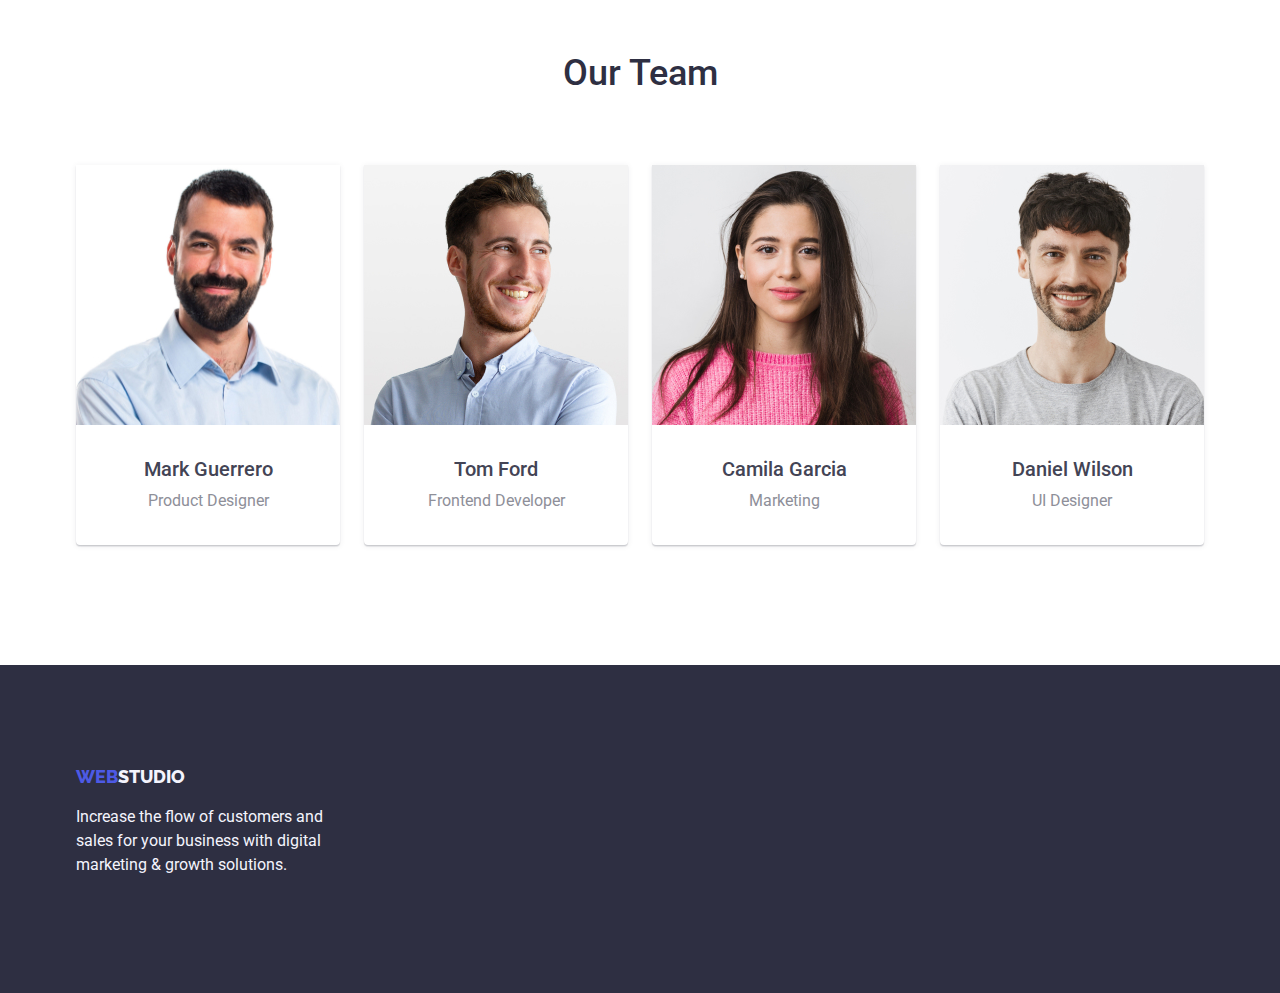
==== commit 3e1dcfc2: "Исправила оформление" ====
--- a/index.html
+++ b/index.html
@@ -17,8 +17,9 @@
   </head>
   <body>
     <header class="header">
+      <div class="container">
       <nav class="main-nav">
-        <a href=""
+        <a href="index.html"
           ><span class="web">WEB</span><span class="studio">STUDIO</span></a
         >
 
@@ -41,15 +42,19 @@
           </li>
         </ul>
       </nav>
+    </div>
     </header>
     <main>
       <section class="hero">
+        <div class="container">
         <h1 class="hero-title">Effective Solutions for Your Business</h1>
         <button class="button">
           <span class="button-text">Order Service</span>
         </button>
+      </div>
       </section>
-      <section class="advantages">
+      <section class="advantages"> 
+        <div class="container">
         <h2 class="advantages-title">Our advantages</h2>
         <ul class="advantages-list">
           <li>
@@ -81,16 +86,20 @@
             </p>
           </li>
         </ul>
+      </div>
       </section>
       <section>
+        <div class="container">
         <h2 class="section-title">What Are We Doing</h2>
         <ul class="section-list">
           <li><img src="./images/img1.jpg" alt="Monitor" width="360" /></li>
           <li><img src="./images/img2.jpg" alt="Application" width="360" /></li>
           <li><img src="./images/img3.jpg" alt="Telephone" width="360" /></li>
         </ul>
+      </div>
       </section>
       <section>
+        <div class="container">
         <h2 class="section-title">Our Team</h2>
         <ul class="team-list">
           <li class="section-team">
@@ -100,8 +109,9 @@
               width="264"
               class="image-team"
             />
+            <div class="team-cards">
             <h3 class="header-team">Mark Guerrero</h3>
-            <p class="text-team">Product Designer</p>
+            <p class="text-team">Product Designer</p></div>
           </li>
           <li class="section-team">
             <img
@@ -110,8 +120,9 @@
               width="264"
               class="image-team"
             />
+            <div class="team-cards">
             <h3 class="header-team">Tom Ford</h3>
-            <p class="text-team">Frontend Developer</p>
+            <p class="text-team">Frontend Developer</p></div>
           </li>
           <li class="section-team">
             <img
@@ -120,8 +131,9 @@
               width="264"
               class="image-team"
             />
+            <div class="team-cards">
             <h3 class="header-team">Camila Garcia</h3>
-            <p class="text-team">Marketing</p>
+            <p class="text-team">Marketing</p></div>
           </li>
           <li class="section-team">
             <img
@@ -130,23 +142,25 @@
               width="264"
               class="image-team"
             />
+            <div class="team-cards">
             <h3 class="header-team">Daniel Wilson</h3>
-            <p class="text-team">UI Designer</p>
+            <p class="text-team">UI Designer</p></div>
           </li>
         </ul>
+      </div>
       </section>
     </main>
     <footer class="footer">
-      <div class="logo-footer">
+      <div class="container footer">
         <a href="" class="footer-link"
           ><span class="web footer">WEB</span
           ><span class="studio-footer">STUDIO</span></a
         >
-      </div>
       <p class="footer-text">
         Increase the flow of customers and sales for your business with digital
         marketing & growth solutions.
       </p>
+    </div>
     </footer>
   </body>
 </html>
--- a/css/styles.css
+++ b/css/styles.css
@@ -10,6 +10,14 @@
 
 body {
   font-family: "Roboto", sans-serif;
+  margin: 0;
+}
+
+.container{
+width: 1158px;
+padding-left: 15px;
+padding-right: 15px;
+margin: auto;
 }
 
 a {
@@ -20,11 +28,16 @@
   list-style-type: none;
 }
 
+h1,h2,h3,h4{
+margin: 0;
+}
+
 .header {
   justify-content: center;
-  width: 80%;
+  width: 100%;
   margin: auto;
   background-color: #fff;
+  box-shadow: 0px 2px 1px rgba(46, 47, 66, 0.08), 0px 1px 1px rgba(46, 47, 66, 0.16), 0px 1px 6px rgba(46, 47, 66, 0.08);
 }
 
 .web {
@@ -76,9 +89,20 @@
   color: var(--TextColor);
 }
 
-.header-nav:visited {
-  color: var(--TextColor);
-}
+
+
+.studio-link:visited{
+  color: var(--TextColor);
+}
+
+.portfolio-link:visited{
+  color: var(--TextColor);
+}
+
+.contacts-link:visited{
+  color: var(--TextColor);
+}
+
 
 .studio-link:active,
 .portfolio-link:active,
@@ -152,22 +176,15 @@
 .advantages-list {
   display: flex;
   flex-direction: row;
-  margin-top: 120px;
-  margin-left: 156px;
-  margin-right: 156px;
+  padding-top: 120px;
+  padding-bottom: 120px;
   padding-left: 0px;
-}
-
-..advantages-list:first-child{
-padding-left: 156px;
-}
-
-..advantages-list:last-child{
-padding-right: 156px;
-}
+  margin: 0;
+}
+
 
 .advantages-list :not(:last-child) {
-  padding-right: 24px;
+  margin-right: 24px;
 }
 
 .advantages-title {
@@ -178,7 +195,7 @@
 }
 
 .header-list {
-  padding-bottom: 8px;
+  margin-bottom: 8px;
   color: var(--TextColor);
   font-weight: 500;
   font-size: 20px;
@@ -186,17 +203,21 @@
 }
 
 .text-list {
+margin: 0;
   color: var(--SubtleText);
   font-weight: 400;
   font-size: 16px;
   line-height: 24px;
+}
+
+img{
+display: block;
 }
 
 .section-title {
   text-align: center;
   margin: auto;
-  padding-top: 120px;
-  padding-bottom: 72px;
+  margin-bottom: 72px;
   color: var(--DarkColor);
   font-weight: 500;
   font-size: 36px;
@@ -204,41 +225,30 @@
 }
 
 .section-list {
+  display: flex;
+  justify-content: center;
+  margin: 0px;
+  padding-bottom: 240px;
+  padding-left: 0;
+}
+
+.team-cards{
+text-align: center;
+}
+
+.section-list :not(:last-child) {
+  padding-right: 24px;
+}
+
+.team-list {
   display: flex;
   justify-content: center;
   margin: 0;
   padding: 0;
 }
 
-.section-list :not(:last-child) {
-  padding-right: 24px;
-}
-
-.team-list {
-  display: flex;
-  justify-content: center;
-  margin: 0;
-  padding: 0;
-}
-
 .image-team {
   padding: 0px;
-}
-
-.header-team{
-padding-right: 0px !important;
-}
-
-.section-team :not(:last-child) {
-  padding-right: 24px;
-}
-
-.section-team:first-child{
-padding-left: 156px;
-}
-
-.section-team:last-child{
-padding-right: 156px;
 }
 
 .header-team{
@@ -246,12 +256,24 @@
 padding-bottom: 8px;
 }
 
-.text-team {
-  text-align: center;
-}
-
-.text-team {
-  padding-bottom: 152px;
+.text-team{
+padding-bottom: 32px;
+}
+
+.section-team{
+    margin-right: 24px;
+    margin-bottom: 120px;
+    box-shadow: 0px 1px 6px rgba(46, 47, 66, 0.08), 0px 1px 1px rgba(46, 47, 66, 0.16), 0px 2px 1px rgba(46, 47, 66, 0.08);
+    border-radius: 0px 0px 4px 4px;
+}
+
+
+.section-team:first-child{
+margin-left: 156px;
+}
+
+.section-team:last-child{
+margin-right: 156px;
 }
 
 .header-list > .team {
@@ -263,7 +285,7 @@
 }
 
 .header-team {
-  text-align: center;
+  
   margin: 0px;
   padding-bottom: 8px;
   color: var(--TextColor);
@@ -281,7 +303,6 @@
 }
 
 .footer {
-  width: 100%;
   background-color: var(--DarkColor);
 }
 
@@ -304,10 +325,12 @@
 margin: 0;
 }
 
+.container.footer{
+padding-top: 100px;
+padding-bottom: 100px;
+}
+
 .footer-text {
-margin-left: 156px;
-margin-top: 0px;
-padding-bottom: 100px;
   width: 264px;
   color: var(--Light);
   font-weight: 400;
@@ -316,6 +339,7 @@
 }
 
 .portfolio-title {
+display: none;
   color: transparent;
 }
 
@@ -332,6 +356,22 @@
   color: var(--PrimaryBrand);
 }
 
+.portfolio-list{
+display: flex;
+justify-content: center;
+margin-top: 72px;
+margin-bottom: 120px;
+padding: 0;
+}
+
+.portfolio-cards{
+display: flex;
+justify-content:center;
+flex-wrap: wrap;
+margin: 0;
+padding: 0;
+}
+
 .portfolio-btn:hover,
 .portfolio-btn:focus {
   background-color: var(--PrimaryBrand);
@@ -341,3 +381,26 @@
 .portfolio-btn {
   cursor: pointer;
 }
+
+.portflio-works{
+display: flex;
+justify-content: center;
+flex-basis: calc((100% - 24px) / 3);
+}
+
+.works-card{
+margin-right: 24px;
+margin-bottom: 48px;
+border: 0.5px solid #F4F4FD;
+box-shadow: 0px 1px 6px rgba(46, 47, 66, 0.08), 0px 1px 1px rgba(46, 47, 66, 0.16), 0px 2px 1px rgba(46, 47, 66, 0.08);
+}
+
+.works-card:nth-child(3n + 3) {
+margin-right: 0;
+}
+
+.works-text{
+padding-top: 32px;
+padding-left: 16px;
+padding-bottom: 32px;
+}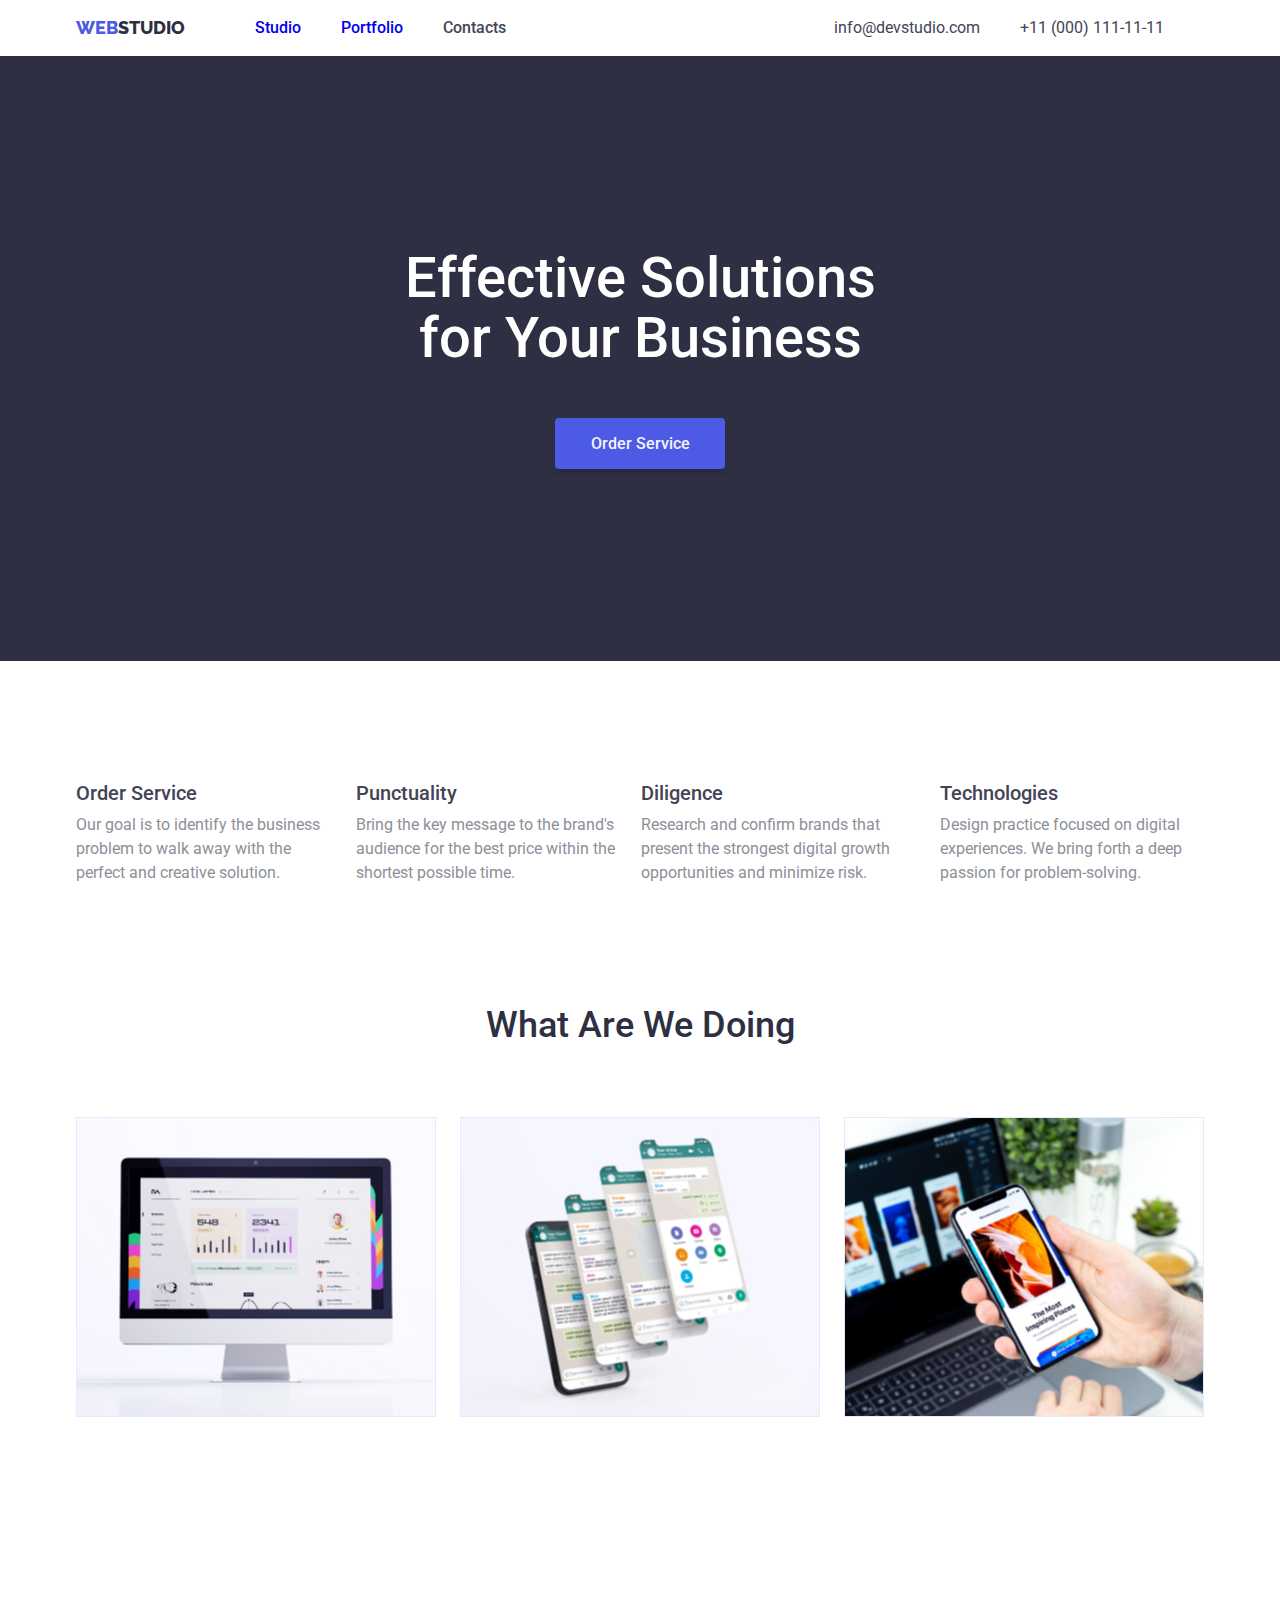
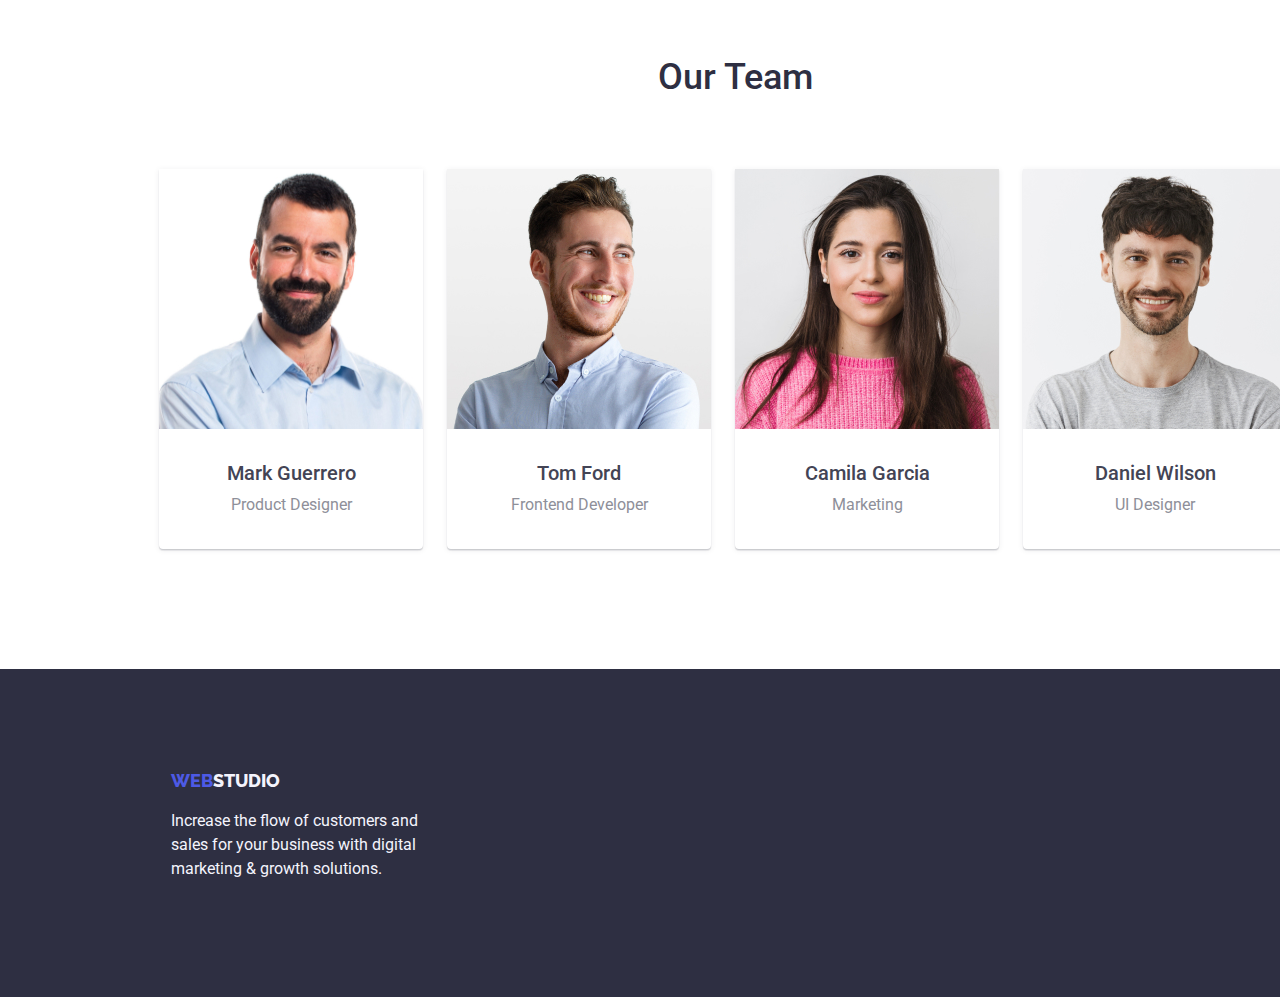
==== commit 3a8a8a00: "Исправила ошибки" ====
--- a/index.html
+++ b/index.html
@@ -47,7 +47,7 @@
     <main>
       <section class="hero">
         <div class="container">
-        <h1 class="hero-title">Effective Solutions for Your Business</h1>
+        <h1 class="hero-title">Effective Solutions <br> for Your Business</h1>
         <button class="button">
           <span class="button-text">Order Service</span>
         </button>
@@ -88,7 +88,7 @@
         </ul>
       </div>
       </section>
-      <section>
+      <section class="section-doing">
         <div class="container">
         <h2 class="section-title">What Are We Doing</h2>
         <ul class="section-list">
@@ -98,7 +98,7 @@
         </ul>
       </div>
       </section>
-      <section>
+      <section class="our-team">
         <div class="container">
         <h2 class="section-title">Our Team</h2>
         <ul class="team-list">
@@ -151,7 +151,7 @@
       </section>
     </main>
     <footer class="footer">
-      <div class="container footer">
+      <div class="container">
         <a href="" class="footer-link"
           ><span class="web footer">WEB</span
           ><span class="studio-footer">STUDIO</span></a
--- a/css/styles.css
+++ b/css/styles.css
@@ -143,14 +143,14 @@
   display: inline-block;
   text-align: center;
   background-color: var(--DarkColor);
+  padding-top: 192px;
+  padding-bottom: 192px;
   width: 100%;
 }
 
 .hero-title {
-  margin: auto;
-  padding-top: 190px;
-  padding-bottom: 50px;
-  width: 492px;
+  margin-bottom: 50px;
+  margin-right: 0;
   color: #fff;
   font-weight: 500;
   font-size: 56px;
@@ -158,7 +158,6 @@
 }
 
 .button {
-  margin-bottom: 190px;
   background-color: var(--PrimaryBrand);
   color: #f4f4fd;
   width: 170px;
@@ -173,11 +172,14 @@
   line-height: 19px;
 }
 
-.advantages-list {
-  display: flex;
-  flex-direction: row;
+.advantages{
   padding-top: 120px;
   padding-bottom: 120px;
+}
+
+.advantages-list {
+  display: flex;
+  flex-direction: row;
   padding-left: 0px;
   margin: 0;
 }
@@ -214,6 +216,17 @@
 display: block;
 }
 
+.section-doing{
+padding-bottom: 240px;
+}
+
+.our-team{
+color: var(--Light);
+margin-bottom: 120px;
+padding-left: 156px;
+padding-right: 156px;
+}
+
 .section-title {
   text-align: center;
   margin: auto;
@@ -228,7 +241,7 @@
   display: flex;
   justify-content: center;
   margin: 0px;
-  padding-bottom: 240px;
+  
   padding-left: 0;
 }
 
@@ -262,18 +275,8 @@
 
 .section-team{
     margin-right: 24px;
-    margin-bottom: 120px;
     box-shadow: 0px 1px 6px rgba(46, 47, 66, 0.08), 0px 1px 1px rgba(46, 47, 66, 0.16), 0px 2px 1px rgba(46, 47, 66, 0.08);
     border-radius: 0px 0px 4px 4px;
-}
-
-
-.section-team:first-child{
-margin-left: 156px;
-}
-
-.section-team:last-child{
-margin-right: 156px;
 }
 
 .header-list > .team {
@@ -304,11 +307,8 @@
 
 .footer {
   background-color: var(--DarkColor);
-}
-
-.logo-footer{
-padding-top: 100px;
-padding-bottom: 16px;
+  padding-top: 100px;
+padding-bottom: 100px;
 padding-left: 156px;
 }
 
@@ -321,13 +321,8 @@
 }
 
 
-.web .footer{
-margin: 0;
-}
-
-.container.footer{
-padding-top: 100px;
-padding-bottom: 100px;
+.web.footer{
+padding: 0;
 }
 
 .footer-text {
@@ -336,6 +331,11 @@
   font-weight: 400;
   font-size: 16px;
   line-height: 24px;
+}
+
+.section-portfolio{
+padding-top: 96px;
+padding-bottom: 120px;
 }
 
 .portfolio-title {
@@ -356,10 +356,15 @@
   color: var(--PrimaryBrand);
 }
 
+.portfolio-list :not(:last-child){
+margin-right: 24px; 
+}
+
+
 .portfolio-list{
 display: flex;
 justify-content: center;
-margin-top: 72px;
+margin-top: 0px;
 margin-bottom: 120px;
 padding: 0;
 }
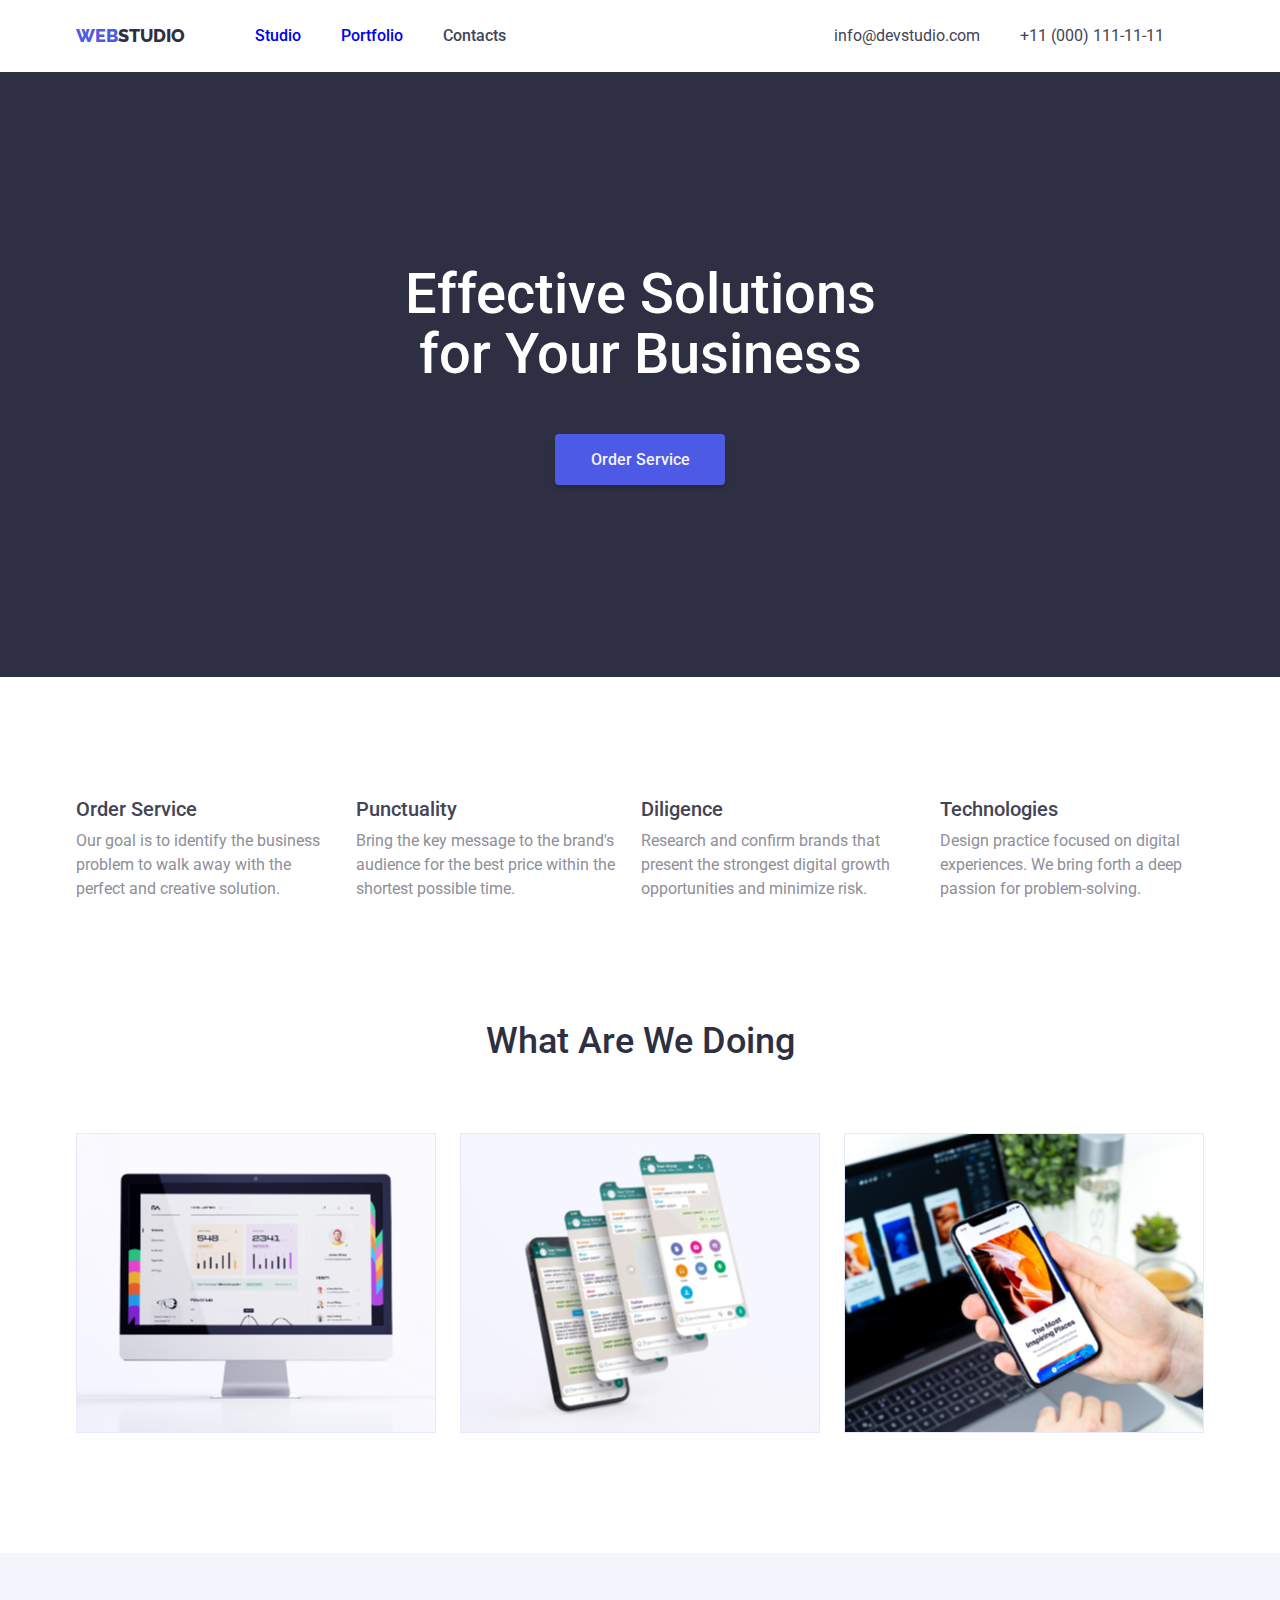
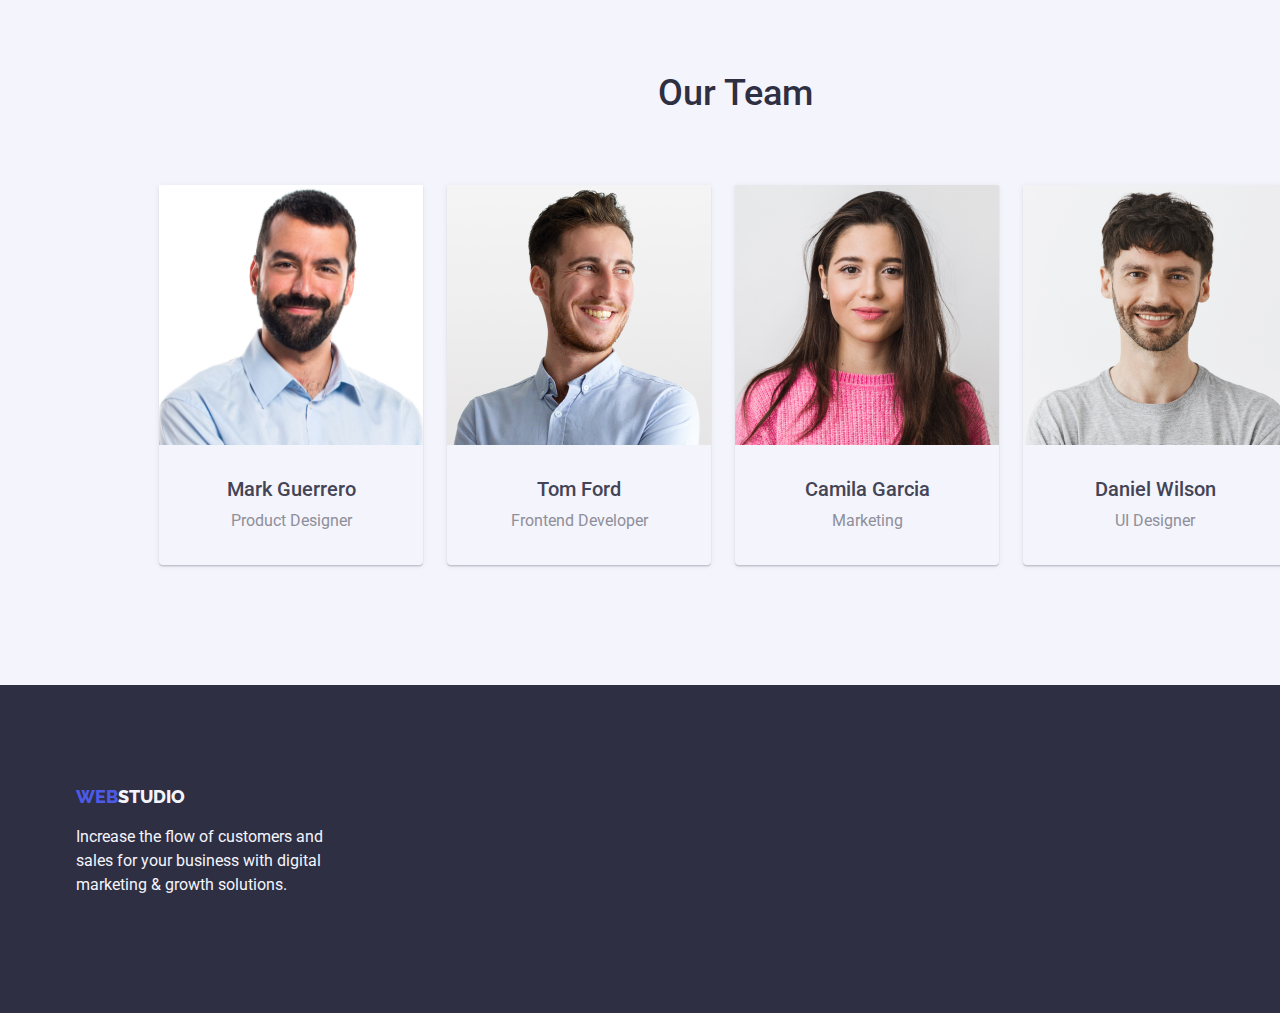
==== commit a0f01e21: "Исправила ошибки" ====
--- a/index.html
+++ b/index.html
@@ -18,136 +18,147 @@
   <body>
     <header class="header">
       <div class="container">
-      <nav class="main-nav">
-        <a href="index.html"
-          ><span class="web">WEB</span><span class="studio">STUDIO</span></a
-        >
+        <nav class="main-nav">
+          <a href="index.html"
+            ><span class="web">WEB</span><span class="studio">STUDIO</span></a
+          >
 
-        <ul class="header-nav">
-          <li><a href="index.html" class="studio-link item">Studio</a></li>
-          <li>
-            <a href="portfolio.html" class="portfolio-link item">Portfolio</a>
-          </li>
-          <li><a href="" class="contacts-link item">Contacts</a></li>
-        </ul>
+          <ul class="header-nav">
+            <li><a href="index.html" class="studio-link item">Studio</a></li>
+            <li>
+              <a href="portfolio.html" class="portfolio-link item">Portfolio</a>
+            </li>
+            <li><a href="" class="contacts-link item">Contacts</a></li>
+          </ul>
 
-        <ul class="header-link">
-          <li>
-            <a href="mailto:info@devstudio.com" class="mail item"
-              >info@devstudio.com</a
-            >
-          </li>
-          <li>
-            <a href="tel:+110001111111" class="tel item">+11 (000) 111-11-11</a>
-          </li>
-        </ul>
-      </nav>
-    </div>
+          <ul class="header-link">
+            <li>
+              <a href="mailto:info@devstudio.com" class="mail item"
+                >info@devstudio.com</a
+              >
+            </li>
+            <li>
+              <a href="tel:+110001111111" class="tel item"
+                >+11 (000) 111-11-11</a
+              >
+            </li>
+          </ul>
+        </nav>
+      </div>
     </header>
     <main>
       <section class="hero">
         <div class="container">
-        <h1 class="hero-title">Effective Solutions <br> for Your Business</h1>
-        <button class="button">
-          <span class="button-text">Order Service</span>
-        </button>
-      </div>
+          <h1 class="hero-title">
+            Effective Solutions <br />
+            for Your Business
+          </h1>
+          <button class="button">
+            <span class="button-text">Order Service</span>
+          </button>
+        </div>
       </section>
-      <section class="advantages"> 
+      <section class="advantages">
         <div class="container">
-        <h2 class="advantages-title">Our advantages</h2>
-        <ul class="advantages-list">
-          <li>
-            <h3 class="header-list">Order Service</h3>
-            <p class="text-list">
-              Our goal is to identify the business problem to walk away with the
-              perfect and creative solution.
-            </p>
-          </li>
-          <li>
-            <h3 class="header-list">Punctuality</h3>
-            <p class="text-list">
-              Bring the key message to the brand's audience for the best price
-              within the shortest possible time.
-            </p>
-          </li>
-          <li>
-            <h3 class="header-list">Diligence</h3>
-            <p class="text-list">
-              Research and confirm brands that present the strongest digital
-              growth opportunities and minimize risk.
-            </p>
-          </li>
-          <li>
-            <h3 class="header-list">Technologies</h3>
-            <p class="text-list">
-              Design practice focused on digital experiences. We bring forth a
-              deep passion for problem-solving.
-            </p>
-          </li>
-        </ul>
-      </div>
+          <h2 class="advantages-title">Our advantages</h2>
+          <ul class="advantages-list">
+            <li>
+              <h3 class="header-list">Order Service</h3>
+              <p class="text-list">
+                Our goal is to identify the business problem to walk away with
+                the perfect and creative solution.
+              </p>
+            </li>
+            <li>
+              <h3 class="header-list">Punctuality</h3>
+              <p class="text-list">
+                Bring the key message to the brand's audience for the best price
+                within the shortest possible time.
+              </p>
+            </li>
+            <li>
+              <h3 class="header-list">Diligence</h3>
+              <p class="text-list">
+                Research and confirm brands that present the strongest digital
+                growth opportunities and minimize risk.
+              </p>
+            </li>
+            <li>
+              <h3 class="header-list">Technologies</h3>
+              <p class="text-list">
+                Design practice focused on digital experiences. We bring forth a
+                deep passion for problem-solving.
+              </p>
+            </li>
+          </ul>
+        </div>
       </section>
       <section class="section-doing">
         <div class="container">
-        <h2 class="section-title">What Are We Doing</h2>
-        <ul class="section-list">
-          <li><img src="./images/img1.jpg" alt="Monitor" width="360" /></li>
-          <li><img src="./images/img2.jpg" alt="Application" width="360" /></li>
-          <li><img src="./images/img3.jpg" alt="Telephone" width="360" /></li>
-        </ul>
-      </div>
+          <h2 class="section-title">What Are We Doing</h2>
+          <ul class="section-list">
+            <li><img src="./images/img1.jpg" alt="Monitor" width="360" /></li>
+            <li>
+              <img src="./images/img2.jpg" alt="Application" width="360" />
+            </li>
+            <li><img src="./images/img3.jpg" alt="Telephone" width="360" /></li>
+          </ul>
+        </div>
       </section>
       <section class="our-team">
         <div class="container">
-        <h2 class="section-title">Our Team</h2>
-        <ul class="team-list">
-          <li class="section-team">
-            <img
-              src="./images/team1.jpg"
-              alt="Mark"
-              width="264"
-              class="image-team"
-            />
-            <div class="team-cards">
-            <h3 class="header-team">Mark Guerrero</h3>
-            <p class="text-team">Product Designer</p></div>
-          </li>
-          <li class="section-team">
-            <img
-              src="./images/team2.jpg"
-              alt="Tom"
-              width="264"
-              class="image-team"
-            />
-            <div class="team-cards">
-            <h3 class="header-team">Tom Ford</h3>
-            <p class="text-team">Frontend Developer</p></div>
-          </li>
-          <li class="section-team">
-            <img
-              src="./images/team3.jpg"
-              alt="Camila"
-              width="264"
-              class="image-team"
-            />
-            <div class="team-cards">
-            <h3 class="header-team">Camila Garcia</h3>
-            <p class="text-team">Marketing</p></div>
-          </li>
-          <li class="section-team">
-            <img
-              src="./images/team4.jpg"
-              alt="Daniel"
-              width="264"
-              class="image-team"
-            />
-            <div class="team-cards">
-            <h3 class="header-team">Daniel Wilson</h3>
-            <p class="text-team">UI Designer</p></div>
-          </li>
-        </ul>
-      </div>
+          <h2 class="section-title">Our Team</h2>
+          <ul class="team-list">
+            <li class="section-team">
+              <img
+                src="./images/team1.jpg"
+                alt="Mark"
+                width="264"
+                class="image-team"
+              />
+              <div class="team-cards">
+                <h3 class="header-team">Mark Guerrero</h3>
+                <p class="text-team">Product Designer</p>
+              </div>
+            </li>
+            <li class="section-team">
+              <img
+                src="./images/team2.jpg"
+                alt="Tom"
+                width="264"
+                class="image-team"
+              />
+              <div class="team-cards">
+                <h3 class="header-team">Tom Ford</h3>
+                <p class="text-team">Frontend Developer</p>
+              </div>
+            </li>
+            <li class="section-team">
+              <img
+                src="./images/team3.jpg"
+                alt="Camila"
+                width="264"
+                class="image-team"
+              />
+              <div class="team-cards">
+                <h3 class="header-team">Camila Garcia</h3>
+                <p class="text-team">Marketing</p>
+              </div>
+            </li>
+            <li class="section-team">
+              <img
+                src="./images/team4.jpg"
+                alt="Daniel"
+                width="264"
+                class="image-team"
+              />
+              <div class="team-cards">
+                <h3 class="header-team">Daniel Wilson</h3>
+                <p class="text-team">UI Designer</p>
+              </div>
+            </li>
+          </ul>
+        </div>
       </section>
     </main>
     <footer class="footer">
@@ -156,11 +167,11 @@
           ><span class="web footer">WEB</span
           ><span class="studio-footer">STUDIO</span></a
         >
-      <p class="footer-text">
-        Increase the flow of customers and sales for your business with digital
-        marketing & growth solutions.
-      </p>
-    </div>
+        <p class="footer-text">
+          Increase the flow of customers and sales for your business with
+          digital marketing & growth solutions.
+        </p>
+      </div>
     </footer>
   </body>
 </html>
--- a/css/styles.css
+++ b/css/styles.css
@@ -13,11 +13,11 @@
   margin: 0;
 }
 
-.container{
-width: 1158px;
-padding-left: 15px;
-padding-right: 15px;
-margin: auto;
+.container {
+  width: 1158px;
+  padding-left: 15px;
+  padding-right: 15px;
+  margin: 0 auto;
 }
 
 a {
@@ -28,8 +28,11 @@
   list-style-type: none;
 }
 
-h1,h2,h3,h4{
-margin: 0;
+h1,
+h2,
+h3,
+h4 {
+  margin: 0;
 }
 
 .header {
@@ -37,7 +40,8 @@
   width: 100%;
   margin: auto;
   background-color: #fff;
-  box-shadow: 0px 2px 1px rgba(46, 47, 66, 0.08), 0px 1px 1px rgba(46, 47, 66, 0.16), 0px 1px 6px rgba(46, 47, 66, 0.08);
+  box-shadow: 0px 2px 1px rgba(46, 47, 66, 0.08),
+    0px 1px 1px rgba(46, 47, 66, 0.16), 0px 1px 6px rgba(46, 47, 66, 0.08);
 }
 
 .web {
@@ -66,7 +70,11 @@
 .header-nav {
   display: flex;
   margin-left: 70px;
+  margin-top: 0;
+  margin-bottom: 0;
   padding-left: 0;
+  padding-top: 24px;
+  padding-bottom: 24px;
   color: var(--DarkColor);
   font-weight: 500;
   font-size: 16px;
@@ -89,20 +97,17 @@
   color: var(--TextColor);
 }
 
-
-
-.studio-link:visited{
-  color: var(--TextColor);
-}
-
-.portfolio-link:visited{
-  color: var(--TextColor);
-}
-
-.contacts-link:visited{
-  color: var(--TextColor);
-}
-
+.studio-link:visited {
+  color: var(--TextColor);
+}
+
+.portfolio-link:visited {
+  color: var(--TextColor);
+}
+
+.contacts-link:visited {
+  color: var(--TextColor);
+}
 
 .studio-link:active,
 .portfolio-link:active,
@@ -114,6 +119,10 @@
   display: flex;
   padding-left: 0;
   margin-left: auto;
+  margin-bottom: 0;
+  margin-top: 0;
+  padding-top: 24px;
+  padding-bottom: 24px;
 }
 
 .header-link:first-child {
@@ -172,7 +181,7 @@
   line-height: 19px;
 }
 
-.advantages{
+.advantages {
   padding-top: 120px;
   padding-bottom: 120px;
 }
@@ -184,7 +193,6 @@
   margin: 0;
 }
 
-
 .advantages-list :not(:last-child) {
   margin-right: 24px;
 }
@@ -205,26 +213,27 @@
 }
 
 .text-list {
-margin: 0;
+  margin: 0;
   color: var(--SubtleText);
   font-weight: 400;
   font-size: 16px;
   line-height: 24px;
 }
 
-img{
-display: block;
-}
-
-.section-doing{
-padding-bottom: 240px;
-}
-
-.our-team{
-color: var(--Light);
-margin-bottom: 120px;
-padding-left: 156px;
-padding-right: 156px;
+img {
+  display: block;
+}
+
+.section-doing {
+  padding-bottom: 120px;
+}
+
+.our-team {
+  background-color: #f4f4fd;
+  padding-left: 156px;
+  padding-right: 156px;
+  padding-bottom: 120px;
+  padding-top: 120px;
 }
 
 .section-title {
@@ -241,12 +250,14 @@
   display: flex;
   justify-content: center;
   margin: 0px;
-  
+
   padding-left: 0;
 }
 
-.team-cards{
-text-align: center;
+.team-cards {
+  text-align: center;
+  padding-top: 32px;
+  padding-bottom: 32px;
 }
 
 .section-list :not(:last-child) {
@@ -264,19 +275,11 @@
   padding: 0px;
 }
 
-.header-team{
-padding-top: 32px;
-padding-bottom: 8px;
-}
-
-.text-team{
-padding-bottom: 32px;
-}
-
-.section-team{
-    margin-right: 24px;
-    box-shadow: 0px 1px 6px rgba(46, 47, 66, 0.08), 0px 1px 1px rgba(46, 47, 66, 0.16), 0px 2px 1px rgba(46, 47, 66, 0.08);
-    border-radius: 0px 0px 4px 4px;
+.section-team {
+  margin-right: 24px;
+  box-shadow: 0px 1px 6px rgba(46, 47, 66, 0.08),
+    0px 1px 1px rgba(46, 47, 66, 0.16), 0px 2px 1px rgba(46, 47, 66, 0.08);
+  border-radius: 0px 0px 4px 4px;
 }
 
 .header-list > .team {
@@ -288,9 +291,7 @@
 }
 
 .header-team {
-  
-  margin: 0px;
-  padding-bottom: 8px;
+  margin-bottom: 8px;
   color: var(--TextColor);
   font-weight: 500;
   font-size: 20px;
@@ -308,8 +309,7 @@
 .footer {
   background-color: var(--DarkColor);
   padding-top: 100px;
-padding-bottom: 100px;
-padding-left: 156px;
+  padding-bottom: 100px;
 }
 
 .studio-footer {
@@ -320,9 +320,8 @@
   line-height: 21px;
 }
 
-
-.web.footer{
-padding: 0;
+.web.footer {
+  padding: 0;
 }
 
 .footer-text {
@@ -333,13 +332,13 @@
   line-height: 24px;
 }
 
-.section-portfolio{
-padding-top: 96px;
-padding-bottom: 120px;
+.section-portfolio {
+  padding-top: 96px;
+  padding-bottom: 120px;
 }
 
 .portfolio-title {
-display: none;
+  display: none;
   color: transparent;
 }
 
@@ -356,25 +355,24 @@
   color: var(--PrimaryBrand);
 }
 
-.portfolio-list :not(:last-child){
-margin-right: 24px; 
-}
-
-
-.portfolio-list{
-display: flex;
-justify-content: center;
-margin-top: 0px;
-margin-bottom: 120px;
-padding: 0;
-}
-
-.portfolio-cards{
-display: flex;
-justify-content:center;
-flex-wrap: wrap;
-margin: 0;
-padding: 0;
+.portfolio-list :not(:last-child) {
+  margin-right: 24px;
+}
+
+.portfolio-list {
+  display: flex;
+  justify-content: center;
+  margin-top: 0px;
+  margin-bottom: 120px;
+  padding: 0;
+}
+
+.portfolio-cards {
+  display: flex;
+  justify-content: center;
+  flex-wrap: wrap;
+  margin: 0;
+  padding: 0;
 }
 
 .portfolio-btn:hover,
@@ -387,25 +385,26 @@
   cursor: pointer;
 }
 
-.portflio-works{
-display: flex;
-justify-content: center;
-flex-basis: calc((100% - 24px) / 3);
-}
-
-.works-card{
-margin-right: 24px;
-margin-bottom: 48px;
-border: 0.5px solid #F4F4FD;
-box-shadow: 0px 1px 6px rgba(46, 47, 66, 0.08), 0px 1px 1px rgba(46, 47, 66, 0.16), 0px 2px 1px rgba(46, 47, 66, 0.08);
+.portflio-works {
+  display: flex;
+  justify-content: center;
+  flex-basis: calc((100% - 24px) / 3);
+}
+
+.works-card {
+  margin-right: 24px;
+  margin-bottom: 48px;
+  border: 0.5px solid #f4f4fd;
+  box-shadow: 0px 1px 6px rgba(46, 47, 66, 0.08),
+    0px 1px 1px rgba(46, 47, 66, 0.16), 0px 2px 1px rgba(46, 47, 66, 0.08);
 }
 
 .works-card:nth-child(3n + 3) {
-margin-right: 0;
-}
-
-.works-text{
-padding-top: 32px;
-padding-left: 16px;
-padding-bottom: 32px;
-}+  margin-right: 0;
+}
+
+.works-text {
+  padding-top: 32px;
+  padding-left: 16px;
+  padding-bottom: 32px;
+}
